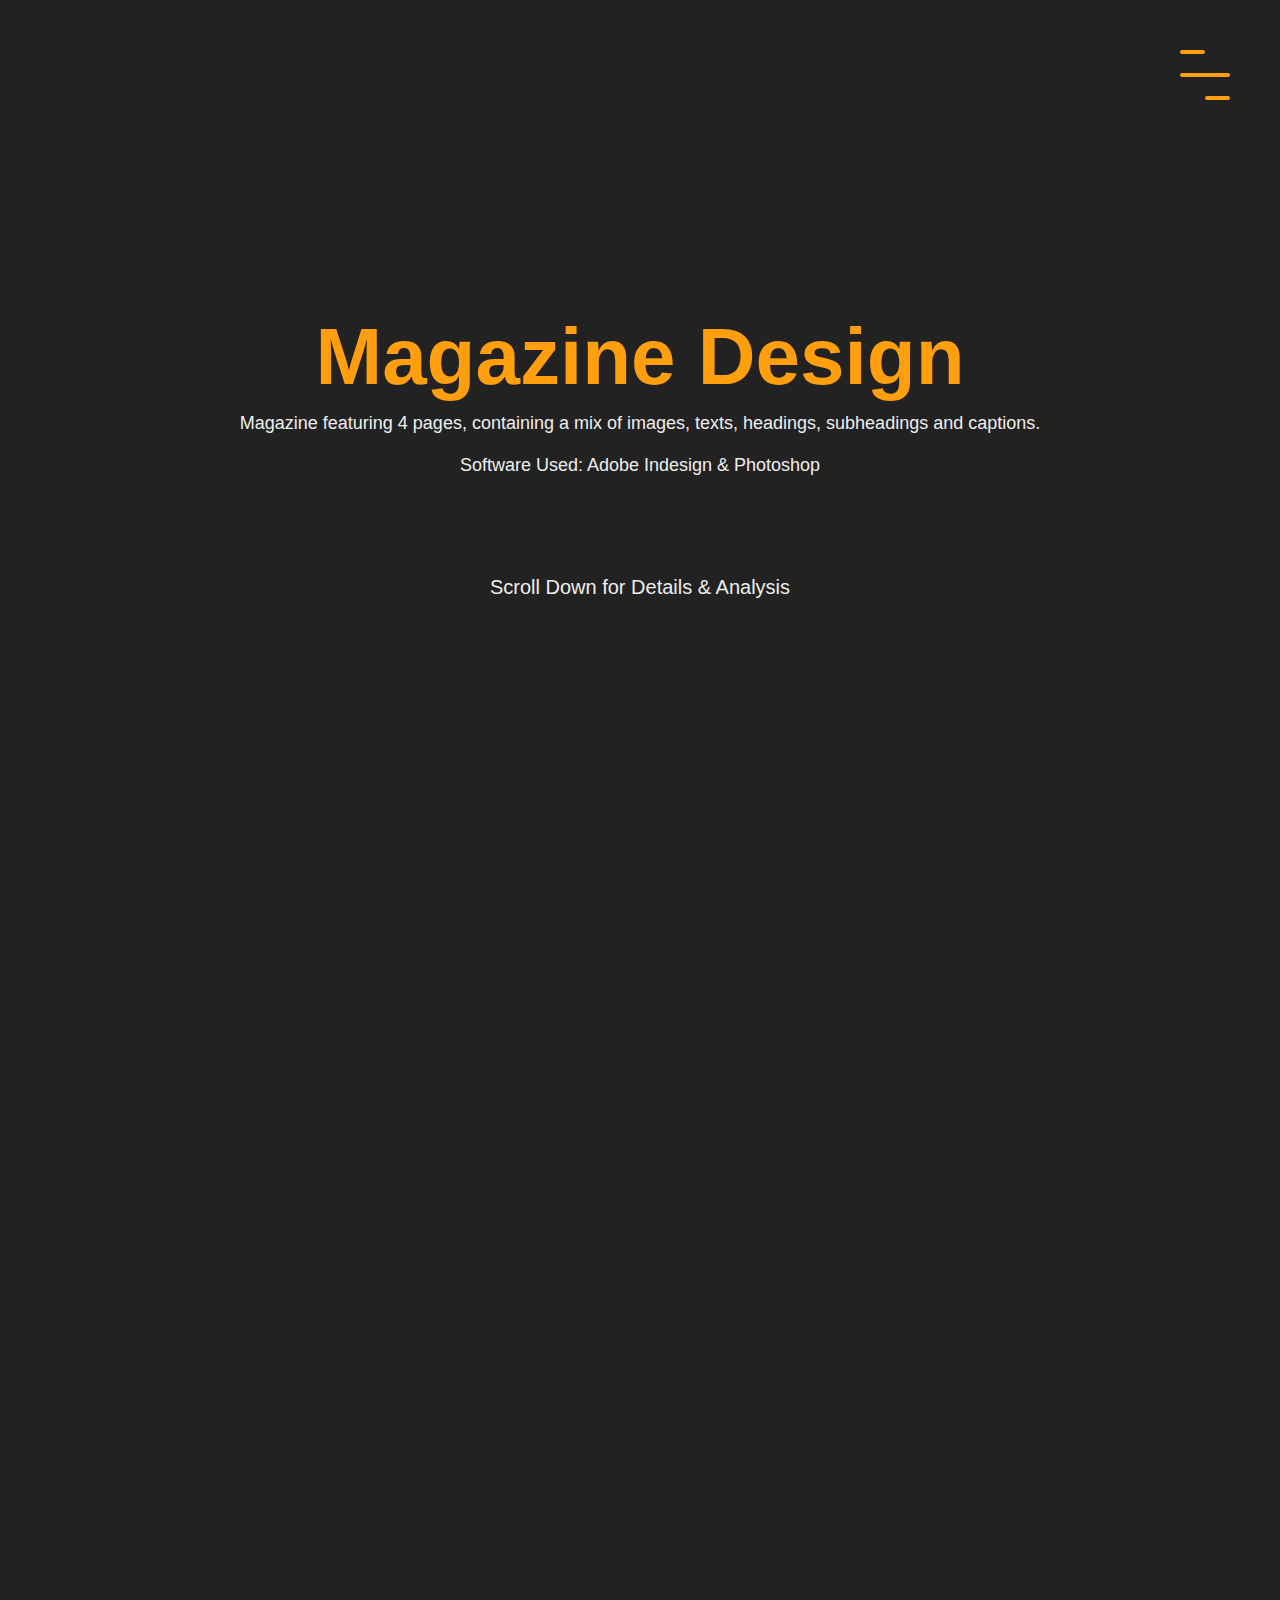
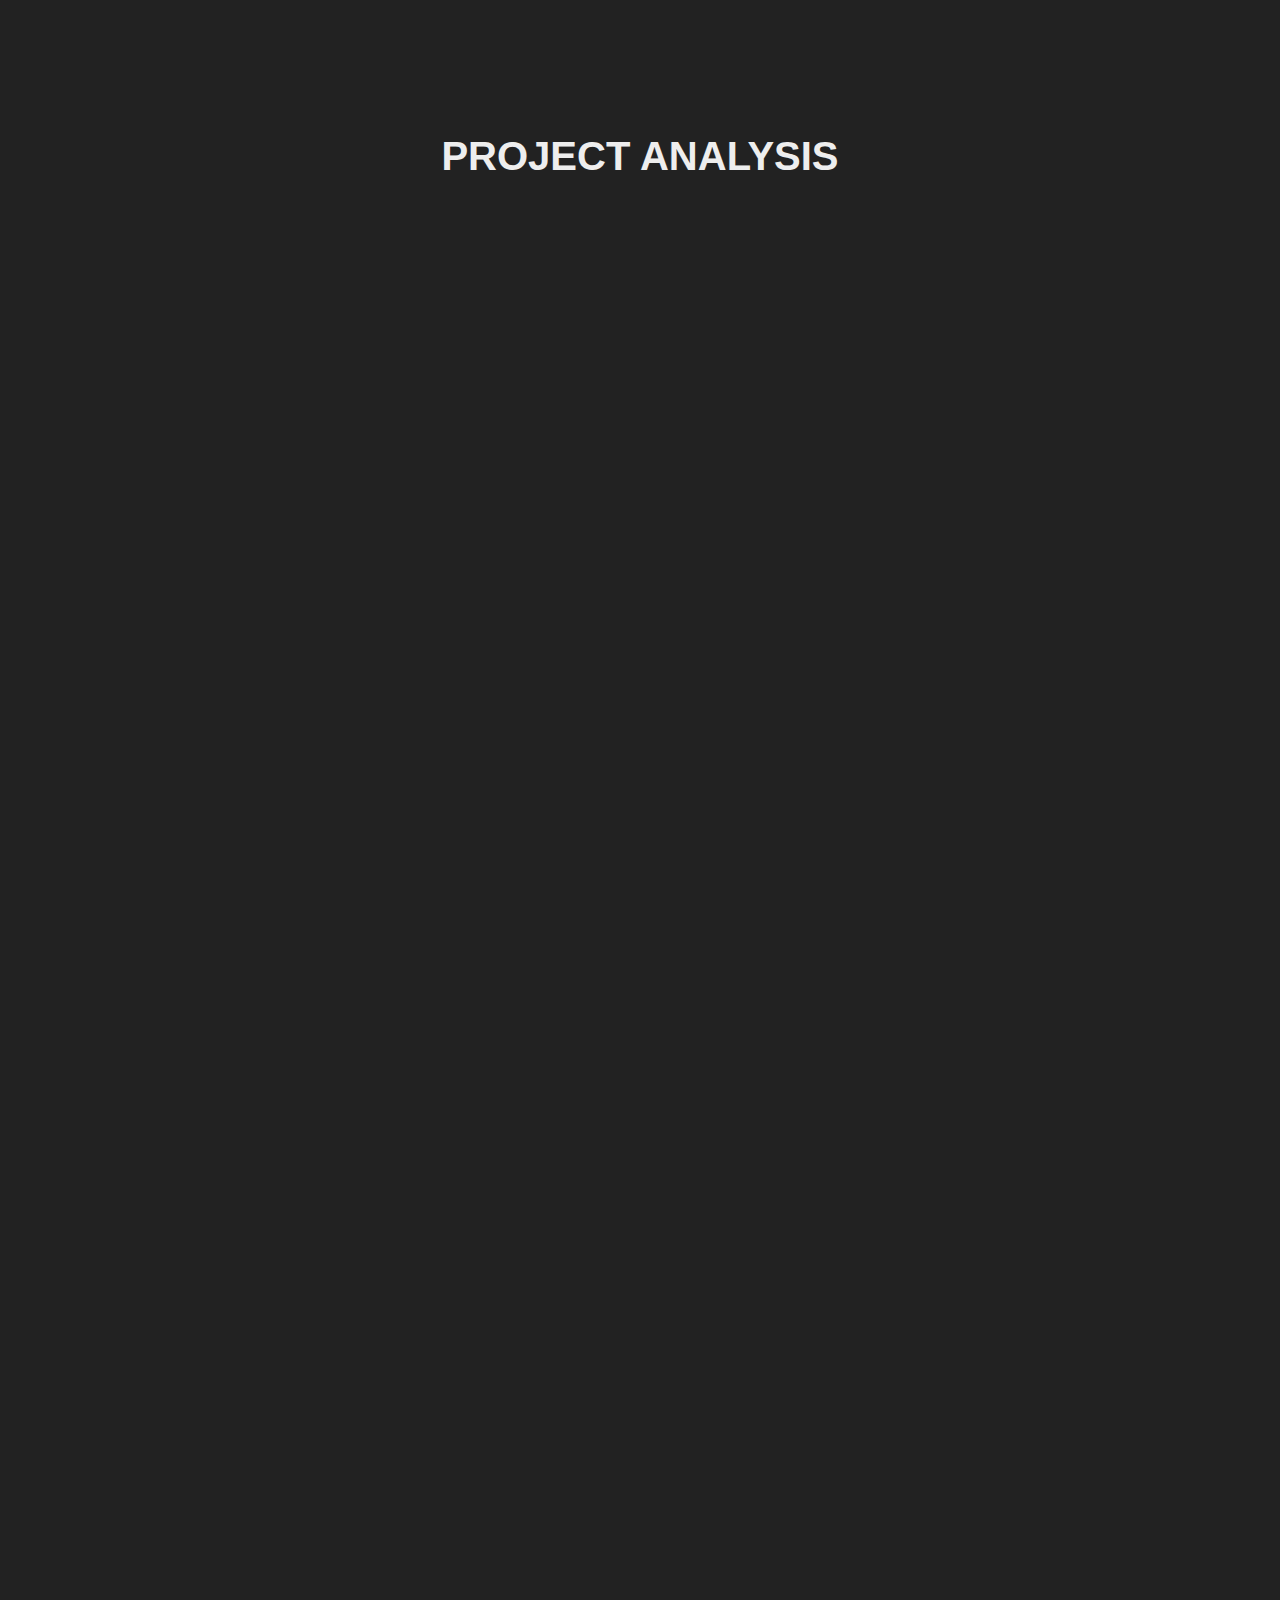
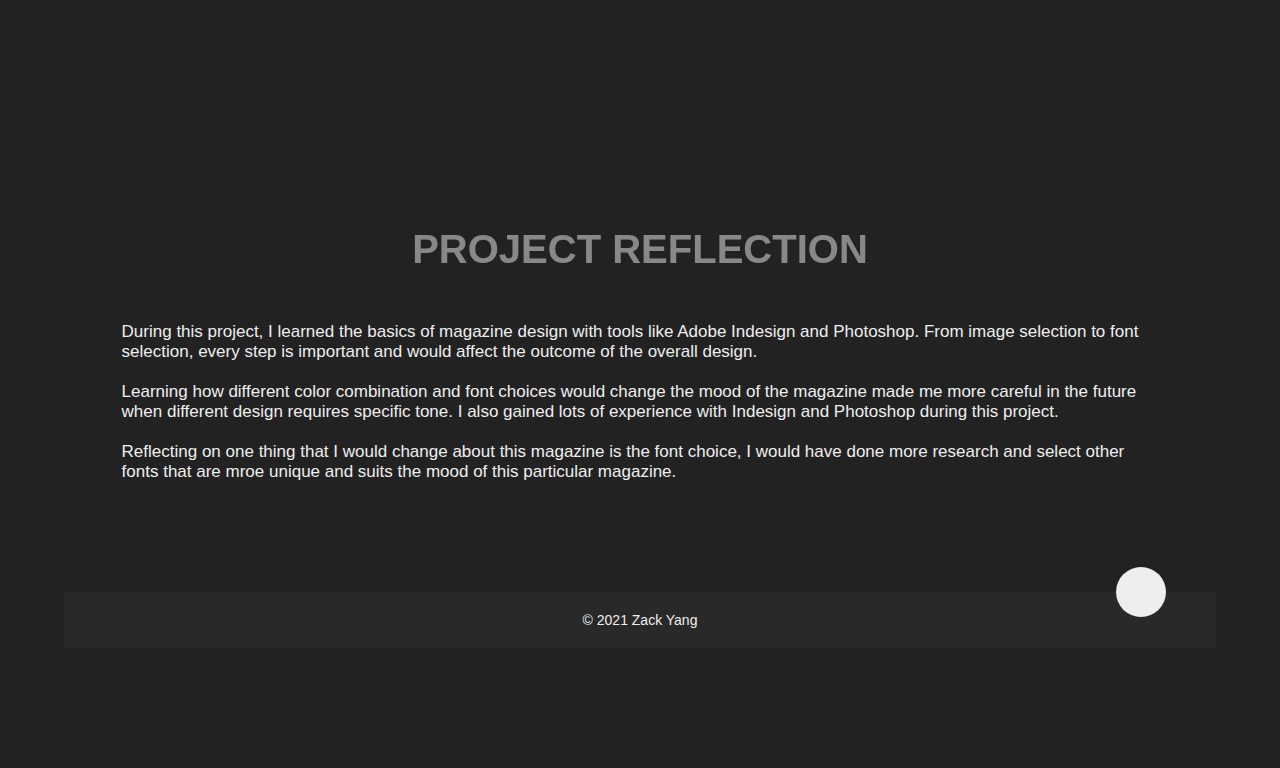
==== portfolio/project1.html @ 99ab0434 "Fixed image pathing" ====
<!DOCTYPE html>
<html lang="en">
  <head>
    <meta charset="UTF-8" />
    <meta name="viewport" content="width=device-width, initial-scale=1" />
    <title>Zack Yang</title>
    <link rel="stylesheet" href="https://unpkg.com/aos@next/dist/aos.css" />
    <link
      rel="stylesheet"
      href="https://use.fontawesome.com/releases/v5.7.2/css/all.css"
      integrity="sha384-fnmOCqbTlWIlj8LyTjo7mOUStjsKC4pOpQbqyi7RrhN7udi9RwhKkMHpvLbHG9Sr"
      crossorigin="anonymous"
    />
    <link rel="stylesheet" href="main.css" />
  </head>
  <body>
    <header>
      <div class="menu-toggler">
        <div class="bar half start"></div>
        <div class="bar"></div>
        <div class="bar half end"></div>
      </div>
      <nav class="top-nav">
        <ul class="nav-list">
          <li><a href="/index.html" class="nav-link">Home</a></li>
          <li>
            <a href="/index.html#about" class="nav-link">About</a>
          </li>
          <li>
            <a href="/index.html#skills" class="nav-link">Skills</a>
          </li>
          <li>
            <a href="/index.html#projects" class="nav-link"
              >Projects</a
            >
          </li>
          <li>
            <a href="/index.html#experience" class="nav-link"
              >Experience</a
            >
          </li>
          <li>
            <a href="/index.html#contact" class="nav-link">Contact</a>
          </li>
        </ul>
      </nav>
      <div class="project-text">
        <h1>Magazine Design</h1>
        <p>
          Magazine featuring 4 pages, containing a mix of images, texts,
          headings, subheadings and captions. <br />
          <br />
          Software Used: Adobe Indesign & Photoshop
        </p>
        <h6>Scroll Down for Details & Analysis</h6>
      </div>
    </header>
    <div class="container">
    <div class="slideshow-container" data-aos="fade-right" data-aos-delay="300">

      <!-- Full-width images with number and caption text -->
      <div class="mySlides1 fade">
        <div class="numbertext">1 / 3</div>
        <img src="images/p01covers.jpg" style="width:100%">
      </div>
    
      <div class="mySlides1 fade">
        <div class="numbertext">2 / 3</div>
        <img src="images/p01spread.jpg" style="width:100%">
      </div>
    
      <div class="mySlides1 fade">
        <div class="numbertext">3 / 3</div>
        <img src="images/po1spread2.jpg" style="width:100%">
      </div>
    
      <!-- Next and previous buttons -->
      <a class="prev" onclick="plusSlides(-1,0)">&#10094;</a>
      <a class="next" onclick="plusSlides(1,0)">&#10095;</a>
      <div
      class="project-detail-details"
      data-aos="fade-left"
      data-aos-delay="600"
    >
      <div class="project-detail-heading-cover">
        <h1>Finished Project</h1>
      </div>
    </div>
  </div>
    <section class="project-detail" id="project-detail">
      <div class="container">
          <div class="project-detail-heading-analysis">
            <h1>Project Analysis</h1>
          </div>
      </div>
      <section class="project-detail" id="project-detail">
        <div class="container">
          <div class="profile-img" data-aos="fade-right" data-aos-delay="300">
            <img src="images/p01color.png" alt="color image" />
          </div>
          <div
            class="project-detail-details"
            data-aos="fade-left"
            data-aos-delay="600"
          >
            <div class="project-detail-heading">
              <h1>Color Selection</h1>
            </div>
            <div class="project-description">
              <h6>In order to have a more business and serious looking magazine, I chose a darker color theme. 
                With the help of yellow and red to high light and give contrast to the overall design.<br>
                Font selection also follows the same principle, serif fonts like Trajan Pro 3 and Minion Pro gives it a serious look,
                while sans-serif fonts like Ariel and Microsoft Sans-Serif gives the paragraphs a clean and increases the readability.
              </h6>
            </div>
          </div>
        </div>
        <div class="container">
          <div class="slideshow-container " data-aos="fade-right" data-aos-delay="300">

            <!-- Full-width images with number and caption text -->
            <div class="mySlides2 fade">
              <div class="numbertext">1 / 3</div>
              <img src="images/imageselection1.jpg" style="width:100%">
            </div>
          
            <div class="mySlides2 fade">
              <div class="numbertext">2 / 3</div>
              <img src="images/imageselection2.jpg" style="width:100%">
            </div>
          
            <div class="mySlides2 fade">
              <div class="numbertext">3 / 3</div>
              <img src="images/imageselection3.jpg" style="width:100%">
            </div>
          
            <!-- Next and previous buttons -->
            <a class="prev" onclick="plusSlides(-1,1)">&#10094;</a>
            <a class="next" onclick="plusSlides(1,1)">&#10095;</a>
            <div
            class="project-detail-details"
            data-aos="fade-left"
            data-aos-delay="600"
          >
            <div class="project-detail-heading">
              <h1>Image Selection</h1>
            </div>
            <div class="project-description">
              <h6>
                The magazine I created is monthly issued. 
                It talks about global issues around the world, so that is why I chose to talk about the massacre in Mexico.<br>
                I selected images that have a strong focus point inside. <br>
                The candle in the first and second image draws attention to the audience and gives a impact in the overall design.
              </h6>
            </div>
          </div>
        </div>
      </div>
      <section class="project-detail" id="project-detail">
        <div class="container">
          <div class="profile-img" data-aos="fade-right" data-aos-delay="300">
            <img src="images/layout1.png" alt="layout image" />
          </div>
          <div
            class="project-detail-details"
            data-aos="fade-left"
            data-aos-delay="600"
          >
            <div class="project-detail-heading">
              <h1>Layout Design</h1>
            </div>
            <div class="project-description">
              <h6>Using Adobe InDesign, I created a grid of 16 rows and 12 columns, with 3 pica margins on every side.
              </h6>
            </div>
          </div>
        </div>
      <div class="container">
          <div class="project-reflection-heading">
            <h1>Project Reflection</h1>
          </div>
      </div>
      <div class="container">
        <div class="project-reflection">
          <h6>During this project, I learned the basics of magazine design with tools like Adobe Indesign and Photoshop. From image selection to font selection, 
            every step is important and would affect the outcome of the overall design.<br><br>
            Learning how different color combination and font choices would change the mood of the magazine made me more careful in the future when different 
            design requires specific tone. I also gained lots of experience with Indesign and Photoshop during this project. <br><br>Reflecting on one thing that I would change about this
            magazine is the font choice, I would have done more research and select other fonts that are mroe unique and suits the mood of this particular magazine.
          </h6>
        </div>
    </div>
    </section>
    
    <footer class="copyright">
      <div class="up" id="up">
        <i class="fas fa-chevron-up"></i>
      </div>
      <p>&copy; 2021 Zack Yang</p>
    </footer>

    <script src="https://ajax.googleapis.com/ajax/libs/jquery/3.3.1/jquery.min.js"></script>
    <script src="https://unpkg.com/aos@next/dist/aos.js"></script>
    <script src="main.js"></script>
  </body>
</html>
---- portfolio/main.css ----
/*Start global*/
* {
  margin: 0;
  padding: 0;
  box-sizing: border-box;
}

html {
  font-size: 10px;
  font-family: "Montserrat", sans-serif;
  color: #eee;
}

body {
  width: 100%;
  height: 100%;
  background: rgb(34, 34, 34);
  background-size: cover;
}

section {
  padding: 6rem 0;
}

a {
  text-decoration: none;
  color: #eee;
}

p {
  font-size: 1.8rem;
  font-weight: 300;
}

img {
  width: 100%;
}
/*End global*/

/*Start reusable*/
.container {
  width: 90%;
  max-width: 120rem;
  height: 100%;
  margin: 0 auto;
  position: relative;
}

.section-heading {
  text-align: center;
  margin-bottom: 10rem;
}

.section-heading h1 {
  font-size: 3.5rem;
  color: rgba(255, 255, 255, 0.3);
  text-decoration: uppercase;
  font-weight: 300;
  position: relative;
  margin-bottom: 1rem;
}

.section-heading h1::before,
.section-heading h1::after {
  content: "";
  position: absolute;
  bottom: -0.5rem;
  left: 50%;
  transform: translateX(-50%);
  background-color: rgba(255, 255, 255, 0.75);
}

.section-heading h1::before {
  width: 10rem;
  height: 3px;
  border-radius: 0.8rem;
}

.seection-heading h6 {
  font-size: 1.6rem;
  font-weight: 300;
}

.has-margin-right {
  margin-right: 5rem;
}

/*End reusable*/

/*Start header*/
header {
  width: 100%;
  height: 100vh;
}

.top-nav {
  width: 100%;
  height: 100vh;
  position: fixed;
  top: -100vh;
  z-index: 50;
  background-color: #373746;
  border-bottom-right-radius: 100%;
  border-bottom-left-radius: 100%;
  transition: all 650ms cubic-bezier(1, 0, 0, 1);
}

.nav-list {
  list-style-type: none;
  width: 100%;
  height: 100%;
  display: flex;
  justify-content: center;
  align-items: center;
}

li {
  margin: 0 2rem;
}

.nav-link {
  font-family: "Montserrat", sans-serif;
  font-size: 5rem;
  padding: 1rem;
}

.nav-link:hover,
.nav-link:focus {
  background: #ff9f0e;
  -webkit-background-clip: text;
  -webkit-text-fill-color: transparent;
}

.top-nav.open {
  top: 0;
  border-radius: initial;
}

.menu-toggler {
  position: absolute;
  top: 5rem;
  right: 5rem;
  width: 5rem;
  height: 5rem;
  display: flex;
  flex-direction: column;
  justify-content: space-between;
  cursor: pointer;
  z-index: 1500;
  transition: transform 650ms ease-out;
}

.menu-toggler.open {
  transform: rotate(-45deg);
}

.bar {
  background-color: #ff9f0e;
  width: 100%;
  height: 4px;
  border-radius: 0.8rem;
}

.bar.half {
  width: 50%;
}

.bar.start {
  transform-origin: right;
  transition: transform 650ms cubic-bezier(0.54, -0.81, 0.57, 0.57);
}

.open .bar.start {
  transform: rotate(-360deg) translateX(0.8rem);
}

.bar.end {
  align-self: flex-end;
  transform-origin: left;
  transition: transform 650ms cubic-bezier(0.54, -0.81, 0.57, 0.57);
}

.open .bar.end {
  transform: rotate(-360deg) translateX(-0.8rem);
}

.landing-text {
  position: absolute;
  top: 50%;
  left: 50%;
  transform: translate(-50%, -50%);
  width: 100%;
  text-align: center;
  z-index: 1;
}

.landing-text h1 {
  font-size: 20rem;
  font-family: "Montserrat", sans-serif;
  background: #ff9f0e;
  -webkit-background-clip: text;
  -webkit-text-fill-color: transparent;
  padding: 1rem;
  user-select: none;
}

.landing-text h6 {
  font-size: 2rem;
  font-weight: 300;
}
/*End header*/

/*Start Project*/
.project-text {
  position: absolute;
  top: 50%;
  left: 50%;
  transform: translate(-50%, -50%);
  width: 100%;
  text-align: center;
  z-index: 1;
}

.project-text h1 {
  font-size: 8rem;
  font-family: "Montserrat", sans-serif;
  background: #ff9f0e;
  -webkit-background-clip: text;
  -webkit-text-fill-color: transparent;
  padding: 1rem;
  user-select: none;
}

.project-text h6 {
  padding-top: 10rem;
  font-size: 2rem;
  font-weight: 300;
}

.project-detail .container {
  display: flex;
  align-items: center;
  justify-content: center;
  margin-bottom: 5rem;
}

.project-detail-heading-cover {
  text-align: left;
  text-transform: uppercase;
  line-height: 0;
  margin-top: 1rem;
  margin-bottom: 2rem;
  opacity: 0.5;
}

.project-detail-heading {
  text-align: left;
  text-transform: uppercase;
  line-height: 0;
  margin-bottom: 6rem;
}

.project-detail-heading-analysis h1 {
  text-align: left;
  text-transform: uppercase;
  line-height: 0;
  margin-bottom: 1rem;
  font-size: 4rem;
}

.project-detail-heading h1 {
  font-size: 4rem;
  opacity: 0.5;
}

.project-detail-heading h6 {
  font-size: 2rem;
  font-weight: 300;
}

.profile-img {
  flex: 1;
  margin-right: 5rem;
}

.project-detail-details {
  flex: 1;
}

.project-description {
  flex: 1;
}

.project-description h1 {
  font-size: 3rem;
  font-weight: 300;
  margin: 1rem 0;
}

.project-description h6 {
  font-size: 1.7rem;
  font-weight: 300;
}

.project-reflection-heading h1 {
  font-size: 4rem;
  opacity: 0.5;
  margin-top: 5rem;
  text-transform: uppercase;
}

.project-reflection h6 {
  font-size: 1.7rem;
  font-weight: 300;
}

/*End Project*/

/*Start about*/
.about .container {
  display: flex;
  align-items: center;
  justify-content: center;
}

.about-heading {
  text-align: center;
  text-transform: uppercase;
  line-height: 0;
  margin-bottom: 6rem;
}

.about-heading h1 {
  font-size: 10rem;
  opacity: 0.3;
}

.about-heading h6 {
  font-size: 2rem;
  font-weight: 300;
}

.profile-img {
  flex: 1;
  margin-right: 5rem;
}

.about-details {
  flex: 1;
}

.social-media {
  margin-top: 5rem;
}

.social-media i {
  font-size: 5rem;
  transition: color 650ms;
}

.fa-facebook:hover {
  color: #4262b2;
}

.fa-instagram:hover {
  color: #fb3958;
}

/*End about*/

/*Start skills*/
.my-skills {
  margin-top: 10rem;
  display: grid;
  grid-template-columns: repeat(auto-fit, minmax(25rem, 1fr));
  grid-gap: 2.5rem;
  text-align: center;
}

.skill {
  display: flex;
  flex-direction: column;
  justify-content: center;
  align-items: center;
  padding: 2rem;
}

.skill h1 {
  text-transform: uppercase;
  letter-spacing: 2px;
  margin: 2rem -2px 2rem 0;
}

.icon-container {
  width: 10rem;
  height: 10rem;
  border: 3px solid;
  margin-bottom: 2rem;
  display: flex;
  transform: rotate(45deg);
}

.icon-container i {
  color: #ff9f0e;
  font-size: 5rem;
  margin: auto;
  transform: rotate(-45deg);
}
/*End skills*/

/*Start portfolio*/
.portfolio-item {
  display: flex;
  align-items: center;
  justify-content: center;
  margin-bottom: 5rem;
}

.portfolio-item:last-child {
  margin-bottom: 0;
}

.portfolio-img {
  flex: 1;
  width: 50rem;
}

.portfolio-description {
  flex: 1;
}

.portfolio-description h1 {
  font-size: 3rem;
  font-weight: 300;
  margin: 1rem 0;
}

.portfolio-description h6 {
  font-size: 1.5rem;
  text-transform: uppercase;
  font-weight: 300;
  opacity: 0.3;
}

.portfolio-description .cta {
  display: inline-block;
  margin-top: 2.5rem;
  font-size: 1.5rem;
  text-transform: uppercase;
  color: #ff9f0e;
  transition: color 650ms;
}

.portfolio-description .cta:hover {
  color: #2d66e0;
}
/*End portfolio*/

/*Start timeline*/

.timeline ul {
  border-left: 4px solid #ff9f0e;
  background-color: rgba(0, 0, 0, 0.05);
  margin: 0 auto;
  position: relative;
  padding: 5rem;
  list-style: none;
  text-align: left;
  width: 70%;
}

.timeline h1 {
  font-size: 2rem;
  text-transform: uppercase;
  font-weight: 300;
  margin-top: 1rem;
  opacity: 0.3;
}

.timeline .date {
  border-bottom: 1px solid rgba(255, 255, 255, 0.1);
  margin-bottom: 1rem;
  padding-bottom: 1rem;
  position: relative;
}

.timeline .date:nth-last-of-type() {
  padding-bottom: 0;
  margin-bottom: 0;
  border: none;
}

.timeline .date::before,
.timeline .date::after {
  position: absolute;
  display: block;
  top: 50%;
  transform: translateY(-50%);
}

.timeline .date::before {
  content: attr(date-date);
  left: -21rem;
  text-align: right;
  min-width: 12rem;
  font-size: 1.5rem;
}

/*End timeline*/

/*Start contact*/

.contact {
  background-color: rgb(34, 34, 34);
}

form {
  width: 70%;
  margin: 0 auto;
}

form label {
  font-size: 1.5rem;
}

input,
select,
textarea {
  width: 100%;
  padding: 1rem;
  margin-bottom: 5px;
  border: none;
  border: none;
}

input[type="submit"] {
  width: initial;
  background-color: #ff9f0e;
  color: white;
  padding: 1rem 2rem;
  border-radius: 0.8rem;
  cursor: pointer;
  transition: background-color 650ms;
}

input[type="submit"]:hover {
  background-color: #ff9f0e;
  color: #221e3f;
}

/*End contact*/

/*Start footer*/

.copyright {
  width: 100%;
  text-align: center;
  background-color: rgb(41, 41, 41);
  padding: 2rem 0;
  position: relative;
}

.up {
  position: absolute;
  width: 5rem;
  height: 5rem;
  background-color: #eee;
  top: -2.5rem;
  right: 5rem;
  border-radius: 100%;
  display: flex;
}

.up i {
  color: #16162d;
  font-size: 2rem;
  margin: auto;
}

.copyright p {
  font-size: 1.4rem;
}
/*End footer*/

/*Start media queries*/
@media screen and (max-width: 1000px) {
  body {
    background: rgb(34, 34, 34);
    background-size: cover;
  }

  .landing-text h1 {
    font-size: 15rem;
  }

  .landing-text h6 {
    font-size: 1.7rem;
  }

  .nav-list {
    flex-direction: column;
  }

  li {
    margin: 2rem 0;
  }

  .nav-link {
    font-size: 4.5rem;
  }

  .about-heading h1 {
    font-size: 8rem;
  }

  .section-heading h1 {
    font-size: 3rem;
  }

  .project-detail-heading h1 {
    font-size: 2rem;
    margin: 0;
  }

  .about-details .nav-list {
    flex-direction: initial;
  }

  .about-details li {
    margin: 0 2rem;
  }

  .icon-container {
    width: 7rem;
    height: 7rem;
  }

  .icon-container i {
    font-size: 4rem;
  }

  .timeline ul {
    margin: 0 0 0 auto;
  }

  .timeline .date:before {
    left: -20rem;
  }

  .timeline .date:after {
    left: -5.9 rem;
  }
}
@media screen and (max-width: 520px) {
  .menu-toggler {
    top: 2rem;
    right: 2rem;
  }

  .project-detail-heading h1 {
    margin-left: 2rem;
    font-size: 1rem;
    margin-bottom: 0rem;
    margin-top: 0rem;
  }
  .project-detail-heading-analysis h1 {
    font-size: 2rem;
  }

  .project-description h6 {
    font-size: 1rem;
    font-weight: 300;
    margin-left: 2rem;
  }

  .landing-text h1 {
    font-size: 8rem;
  }

  .landing-text h6 {
    font-size: 1.4rem;
  }

  .nav-link {
    font-size: 3.5rem;
  }

  .about .container {
    flex-direction: column;
  }

  .profile-img {
    margin: 0 0 7rem 0;
  }

  .portfolio-item {
    flex-direction: column;
  }

  .portfolio-img {
    margin: 0 0 2rem 0;
  }

  .portfolio-description {
    margin: 0;
  }

  .timeline p {
    font-size: 1.6rem;
  }

  .timeline .date::before {
    font-size: 1.4rem;
  }

  form {
    width: 100%;
  }

  .up {
    right: 2rem;
  }
}

/*End media queries*/

/*image slideshow*/
* {
  box-sizing: border-box;
}

/* Slideshow container */
.slideshow-container {
  position: relative;
  flex: 1;
}

/* Hide the images by default */
.mySlides1 .mySlides2 {
  display: none;
}

/* Next & previous buttons */
.prev,
.next {
  cursor: pointer;
  position: absolute;
  top: 50%;
  width: auto;
  margin-top: -22px;
  padding: 16px;
  color: #ff9f0e;
  font-weight: bold;
  font-size: 35px;
  transition: 0.6s ease;
  border-radius: 0 3px 3px 0;
  user-select: none;
}

/* Position the "next button" to the right */
.next {
  right: 0;
  border-radius: 3px 0 0 3px;
}

/* On hover, add a black background color with a little bit see-through */
.prev:hover,
.next:hover {
  background-color: rgba(0, 0, 0, 0.8);
}

/* Number text (1/3 etc) */
.numbertext {
  color: #f2f2f2;
  font-size: 12px;
  padding: 8px 12px;
  position: absolute;
  top: 0;
}

/* The dots/bullets/indicators */

.active {
  background-color: #717171;
}

/* Fading animation */
.fade {
  -webkit-animation-name: fade;
  -webkit-animation-duration: 1.5s;
  animation-name: fade;
  animation-duration: 1.5s;
}

@-webkit-keyframes fade {
  from {
    opacity: 0.4;
  }
  to {
    opacity: 1;
  }
}

@keyframes fade {
  from {
    opacity: 0.4;
  }
  to {
    opacity: 1;
  }
}
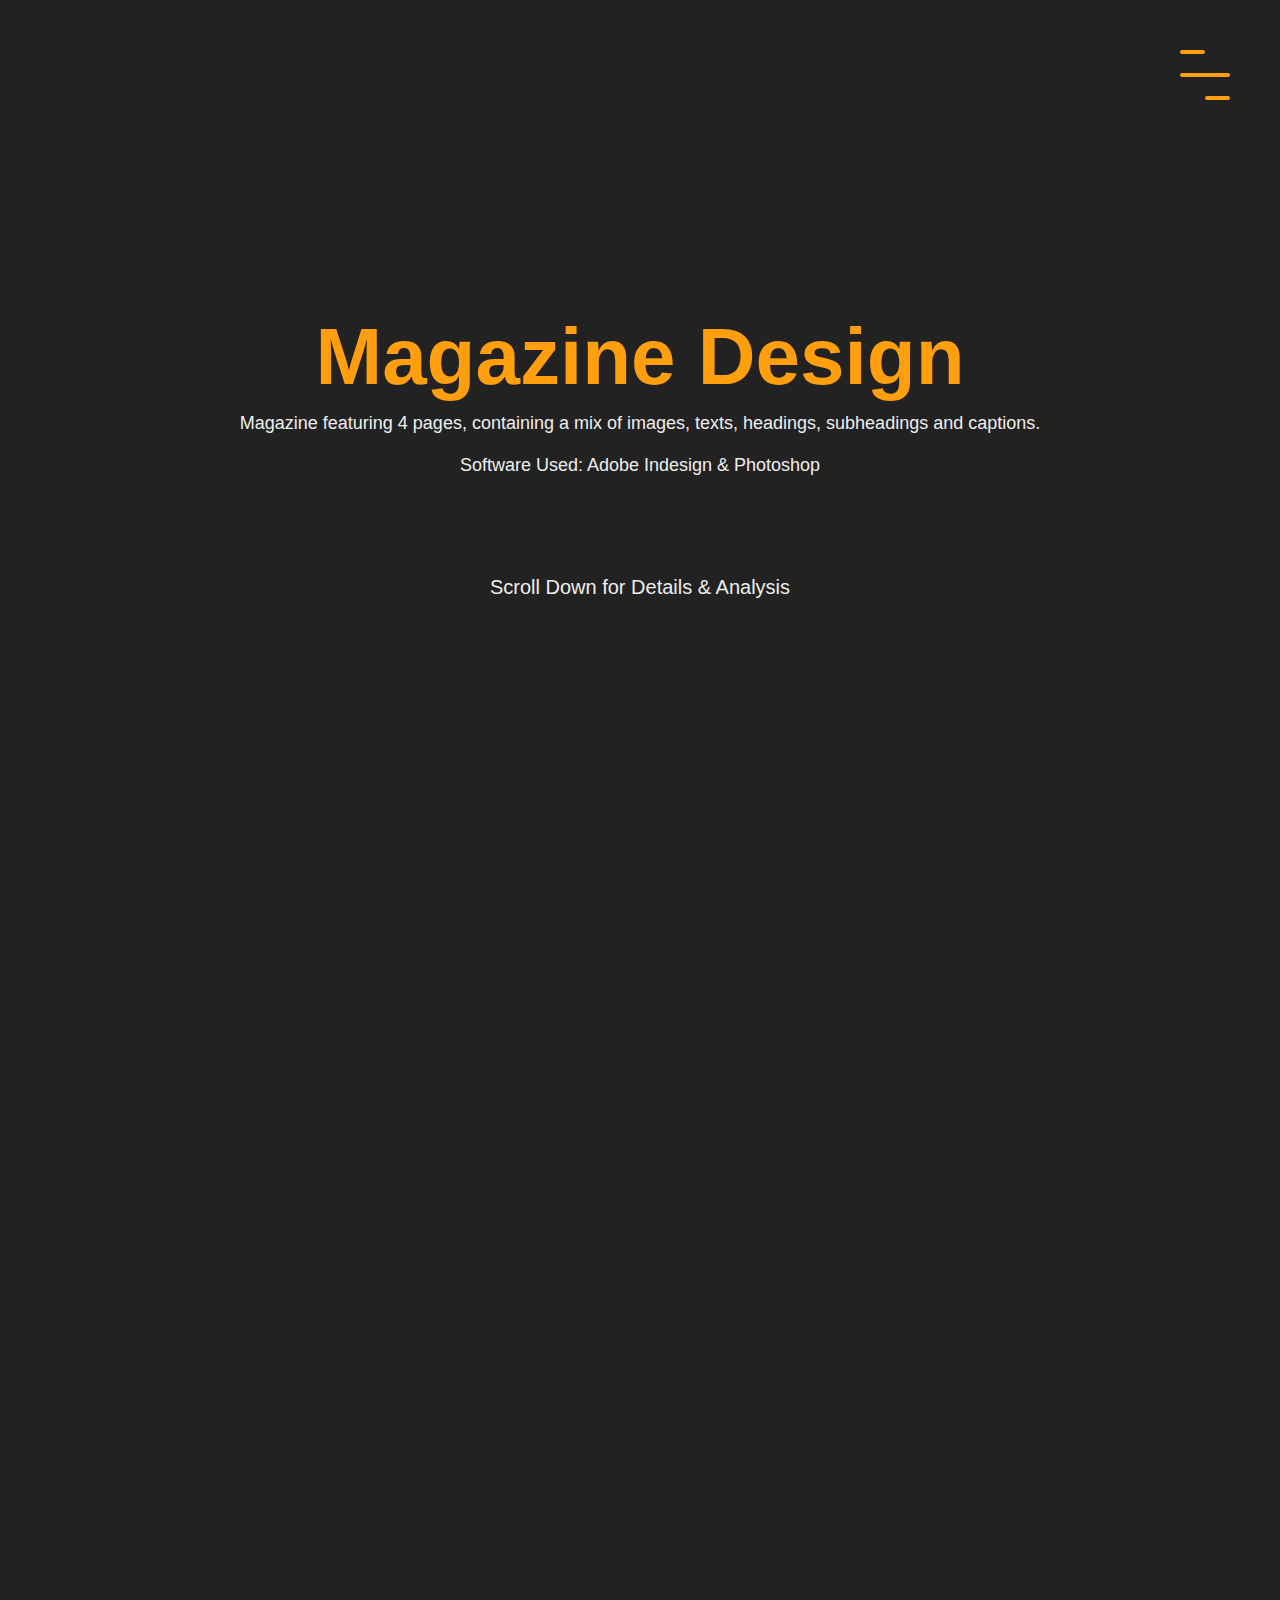
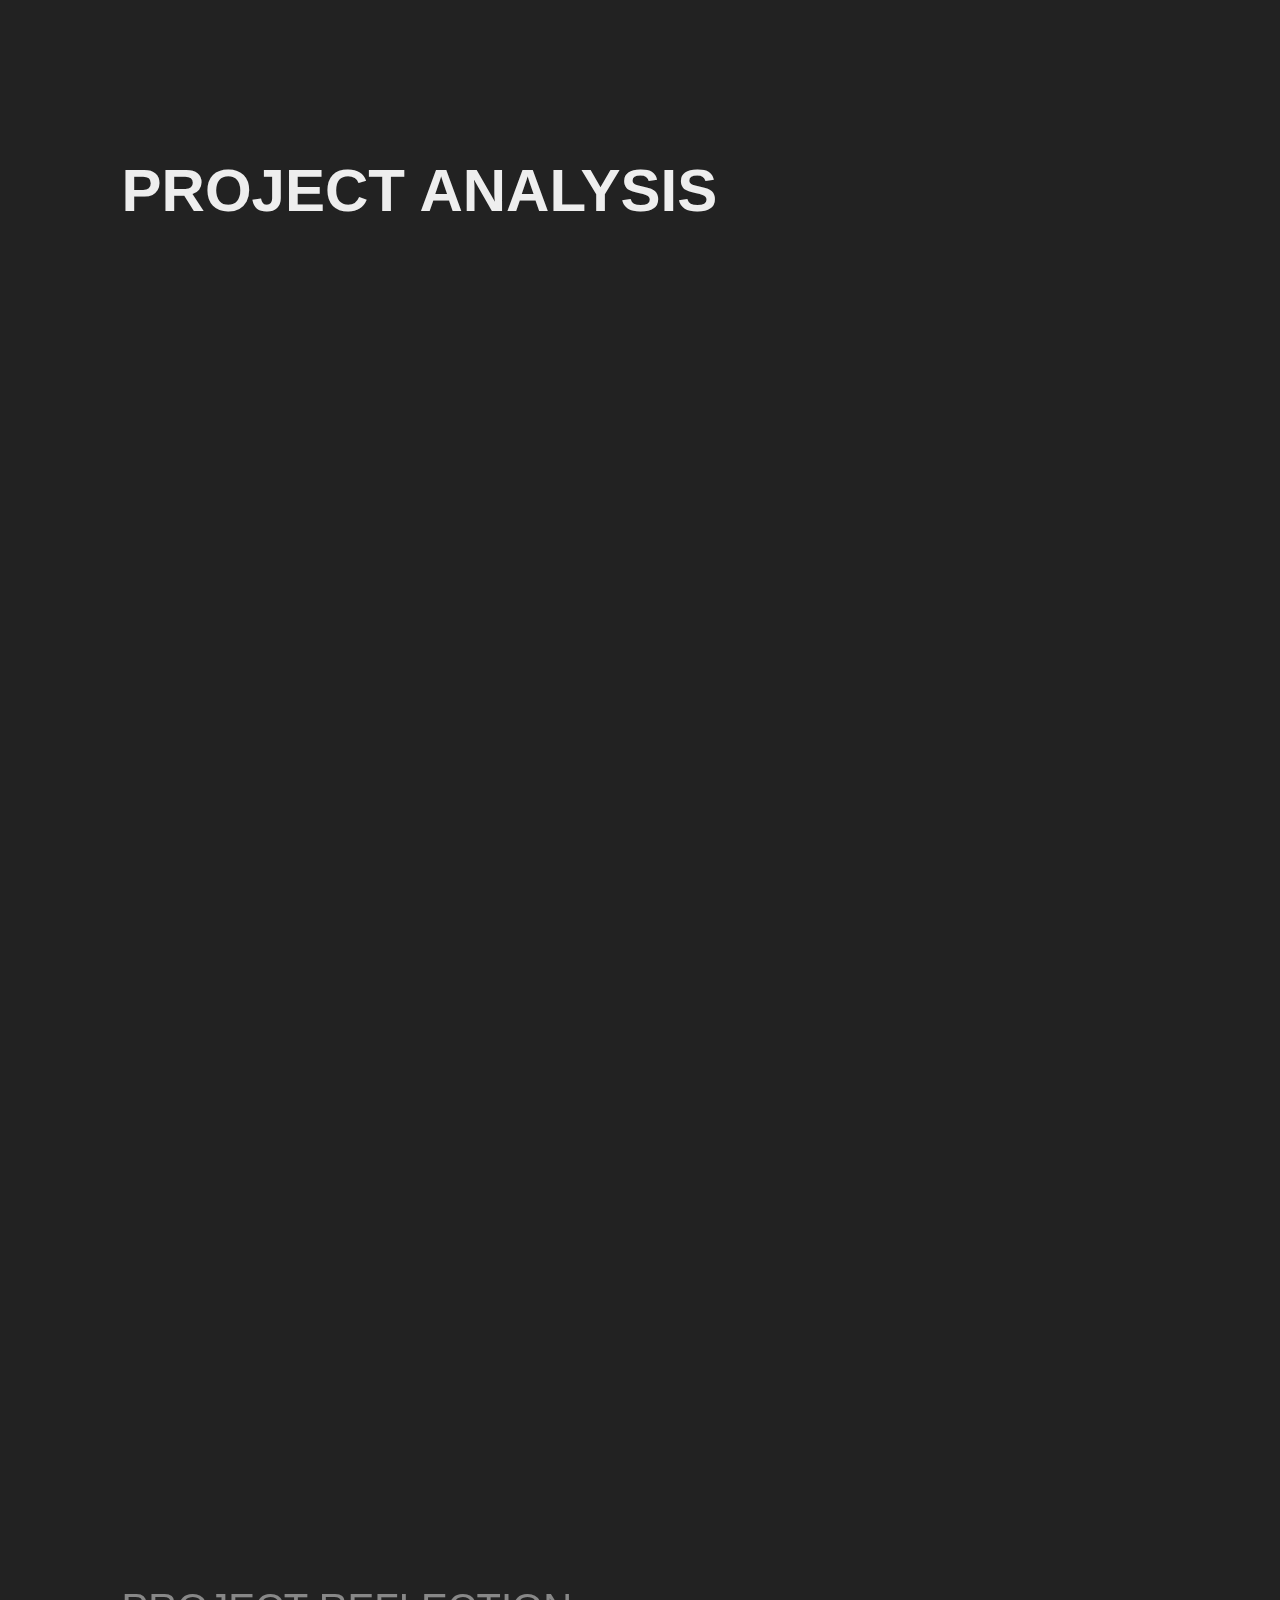
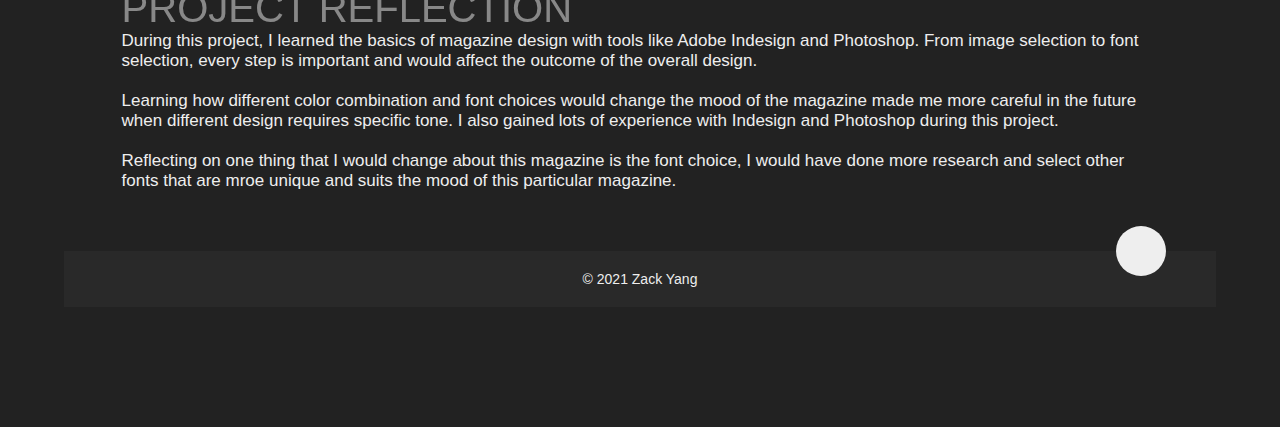
==== commit 9b04dc64: "Fixed Project 2 device scaling" ====
--- a/portfolio/project1.html
+++ b/portfolio/project1.html
@@ -89,13 +89,13 @@
   </div>
     <section class="project-detail" id="project-detail">
       <div class="container">
-          <div class="project-detail-heading-analysis">
+          <div class="project-description-title">
             <h1>Project Analysis</h1>
           </div>
       </div>
       <section class="project-detail" id="project-detail">
-        <div class="container">
-          <div class="profile-img" data-aos="fade-right" data-aos-delay="300">
+        <div class="project-item">
+          <div class="profile-img has-margin-right" data-aos="fade-right" data-aos-delay="300">
             <img src="images/p01color.png" alt="color image" />
           </div>
           <div
@@ -103,10 +103,8 @@
             data-aos="fade-left"
             data-aos-delay="600"
           >
-            <div class="project-detail-heading">
+            <div class="project-description">
               <h1>Color Selection</h1>
-            </div>
-            <div class="project-description">
               <h6>In order to have a more business and serious looking magazine, I chose a darker color theme. 
                 With the help of yellow and red to high light and give contrast to the overall design.<br>
                 Font selection also follows the same principle, serif fonts like Trajan Pro 3 and Minion Pro gives it a serious look,
@@ -142,10 +140,8 @@
             data-aos="fade-left"
             data-aos-delay="600"
           >
-            <div class="project-detail-heading">
+            <div class="project-description">
               <h1>Image Selection</h1>
-            </div>
-            <div class="project-description">
               <h6>
                 The magazine I created is monthly issued. 
                 It talks about global issues around the world, so that is why I chose to talk about the massacre in Mexico.<br>
@@ -157,22 +153,18 @@
         </div>
       </div>
       <section class="project-detail" id="project-detail">
-        <div class="container">
-          <div class="profile-img" data-aos="fade-right" data-aos-delay="300">
+        <div class="project-item">
+          <div class="profile-img has-margin-right" data-aos="fade-right" data-aos-delay="300">
             <img src="images/layout1.png" alt="layout image" />
           </div>
           <div
-            class="project-detail-details"
+            class="project-description"
             data-aos="fade-left"
             data-aos-delay="600"
           >
-            <div class="project-detail-heading">
               <h1>Layout Design</h1>
-            </div>
-            <div class="project-description">
               <h6>Using Adobe InDesign, I created a grid of 16 rows and 12 columns, with 3 pica margins on every side.
               </h6>
-            </div>
           </div>
         </div>
       <div class="container">
--- a/portfolio/main.css
+++ b/portfolio/main.css
@@ -237,7 +237,7 @@
   font-weight: 300;
 }
 
-.project-detail .container {
+.project-item {
   display: flex;
   align-items: center;
   justify-content: center;
@@ -255,6 +255,8 @@
 
 .project-detail-heading {
   text-align: left;
+  display: flex;
+  flex: 1;
   text-transform: uppercase;
   line-height: 0;
   margin-bottom: 6rem;
@@ -263,38 +265,37 @@
 .project-detail-heading-analysis h1 {
   text-align: left;
   text-transform: uppercase;
+  display: flex;
+  flex: 1;
   line-height: 0;
   margin-bottom: 1rem;
   font-size: 4rem;
 }
 
-.project-detail-heading h1 {
-  font-size: 4rem;
-  opacity: 0.5;
-}
-
-.project-detail-heading h6 {
-  font-size: 2rem;
-  font-weight: 300;
-}
-
 .profile-img {
   flex: 1;
-  margin-right: 5rem;
-}
-
-.project-detail-details {
-  flex: 1;
+  width: 50rem;
 }
 
 .project-description {
   flex: 1;
+  display: inline-block;
+}
+
+.project-description-title {
+  flex: 1;
+  display: inline-block;
+  text-transform: uppercase;
+  font-size: 3rem;
+  font-weight: 300;
 }
 
 .project-description h1 {
   font-size: 3rem;
   font-weight: 300;
   margin: 1rem 0;
+  opacity: 0.5;
+  text-transform: uppercase;
 }
 
 .project-description h6 {
@@ -304,8 +305,9 @@
 
 .project-reflection-heading h1 {
   font-size: 4rem;
+  margin-top: 5rem;
   opacity: 0.5;
-  margin-top: 5rem;
+  font-weight: 300;
   text-transform: uppercase;
 }
 
@@ -657,20 +659,28 @@
     right: 2rem;
   }
 
-  .project-detail-heading h1 {
+  /* .project-detail-heading h1 {
     margin-left: 2rem;
     font-size: 1rem;
     margin-bottom: 0rem;
     margin-top: 0rem;
-  }
-  .project-detail-heading-analysis h1 {
+  } */
+  /* .project-detail-heading-analysis h1 {
     font-size: 2rem;
-  }
-
-  .project-description h6 {
+  } */
+
+  /* .project-description h6 {
     font-size: 1rem;
     font-weight: 300;
     margin-left: 2rem;
+  } */
+
+  .project-description .project-detail-heading {
+    flex-direction: column;
+  }
+
+  .slideshow-container {
+    flex-direction: column;
   }
 
   .landing-text h1 {
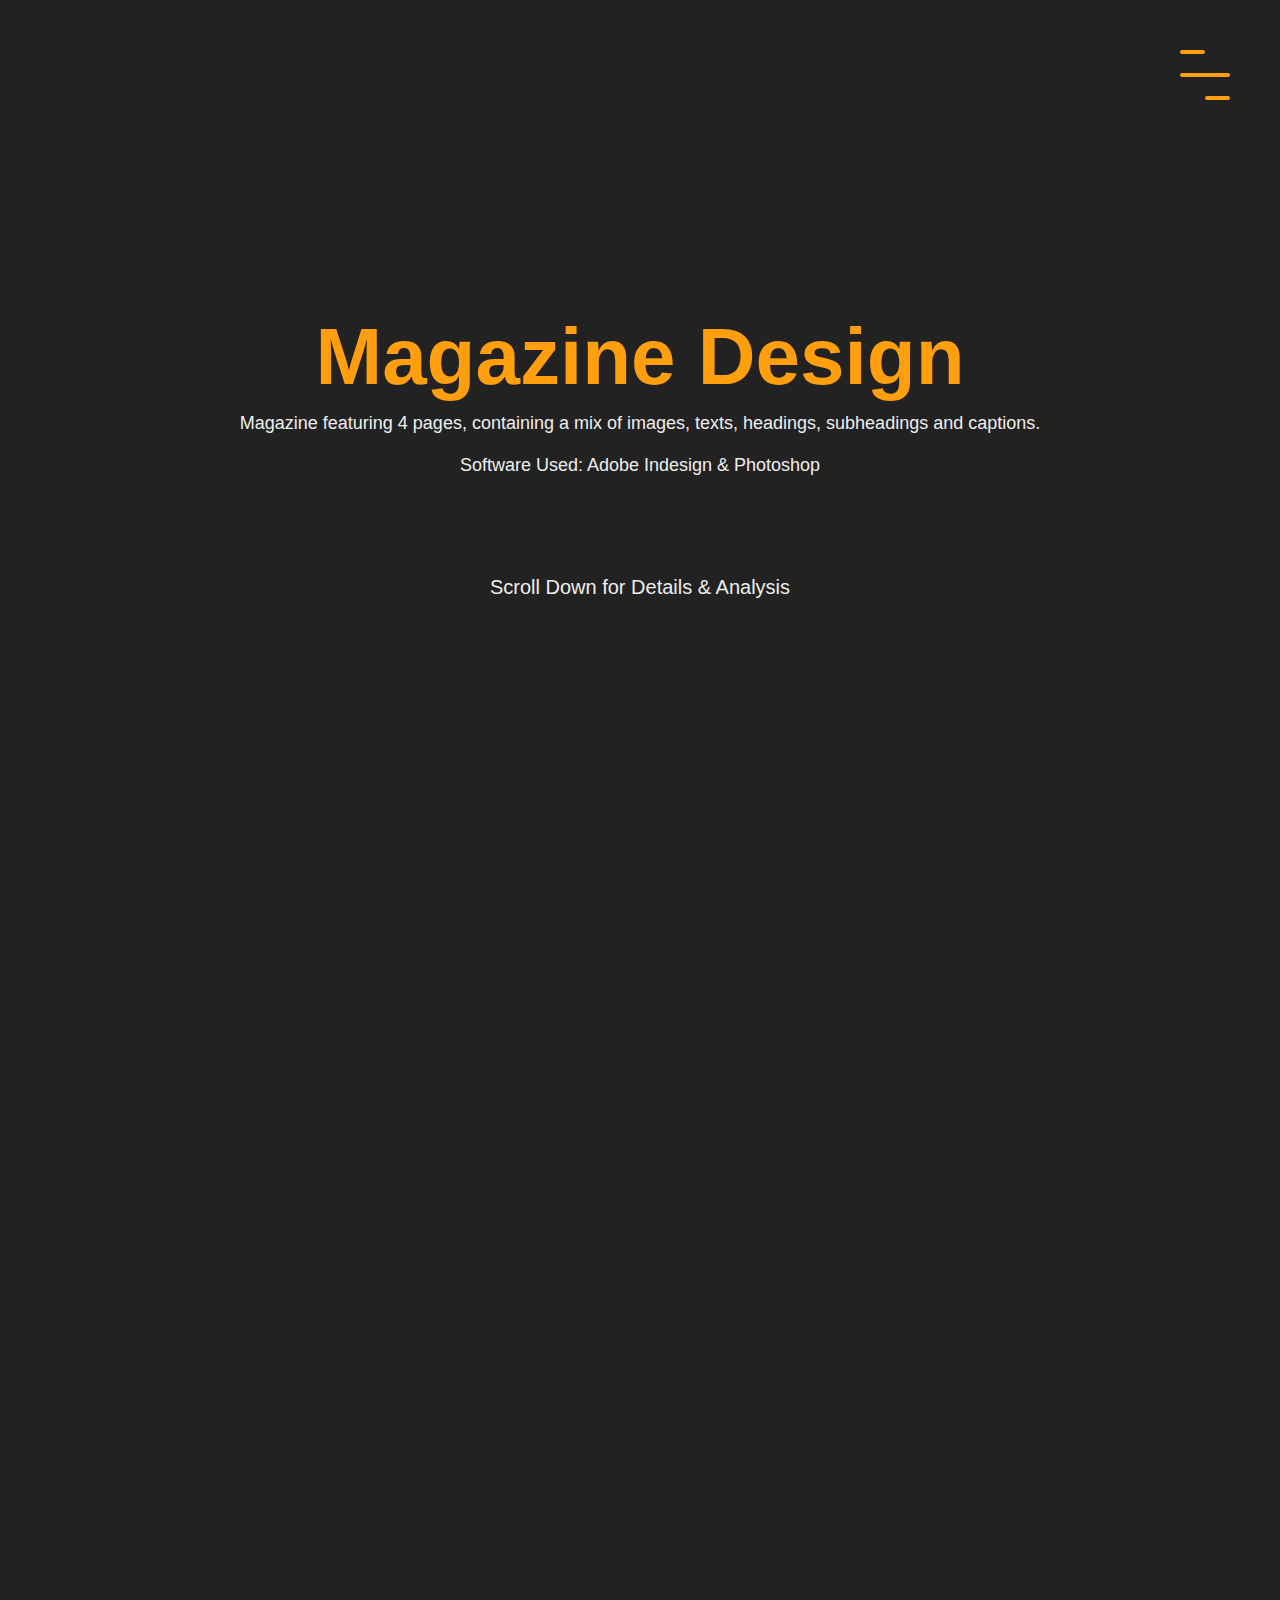
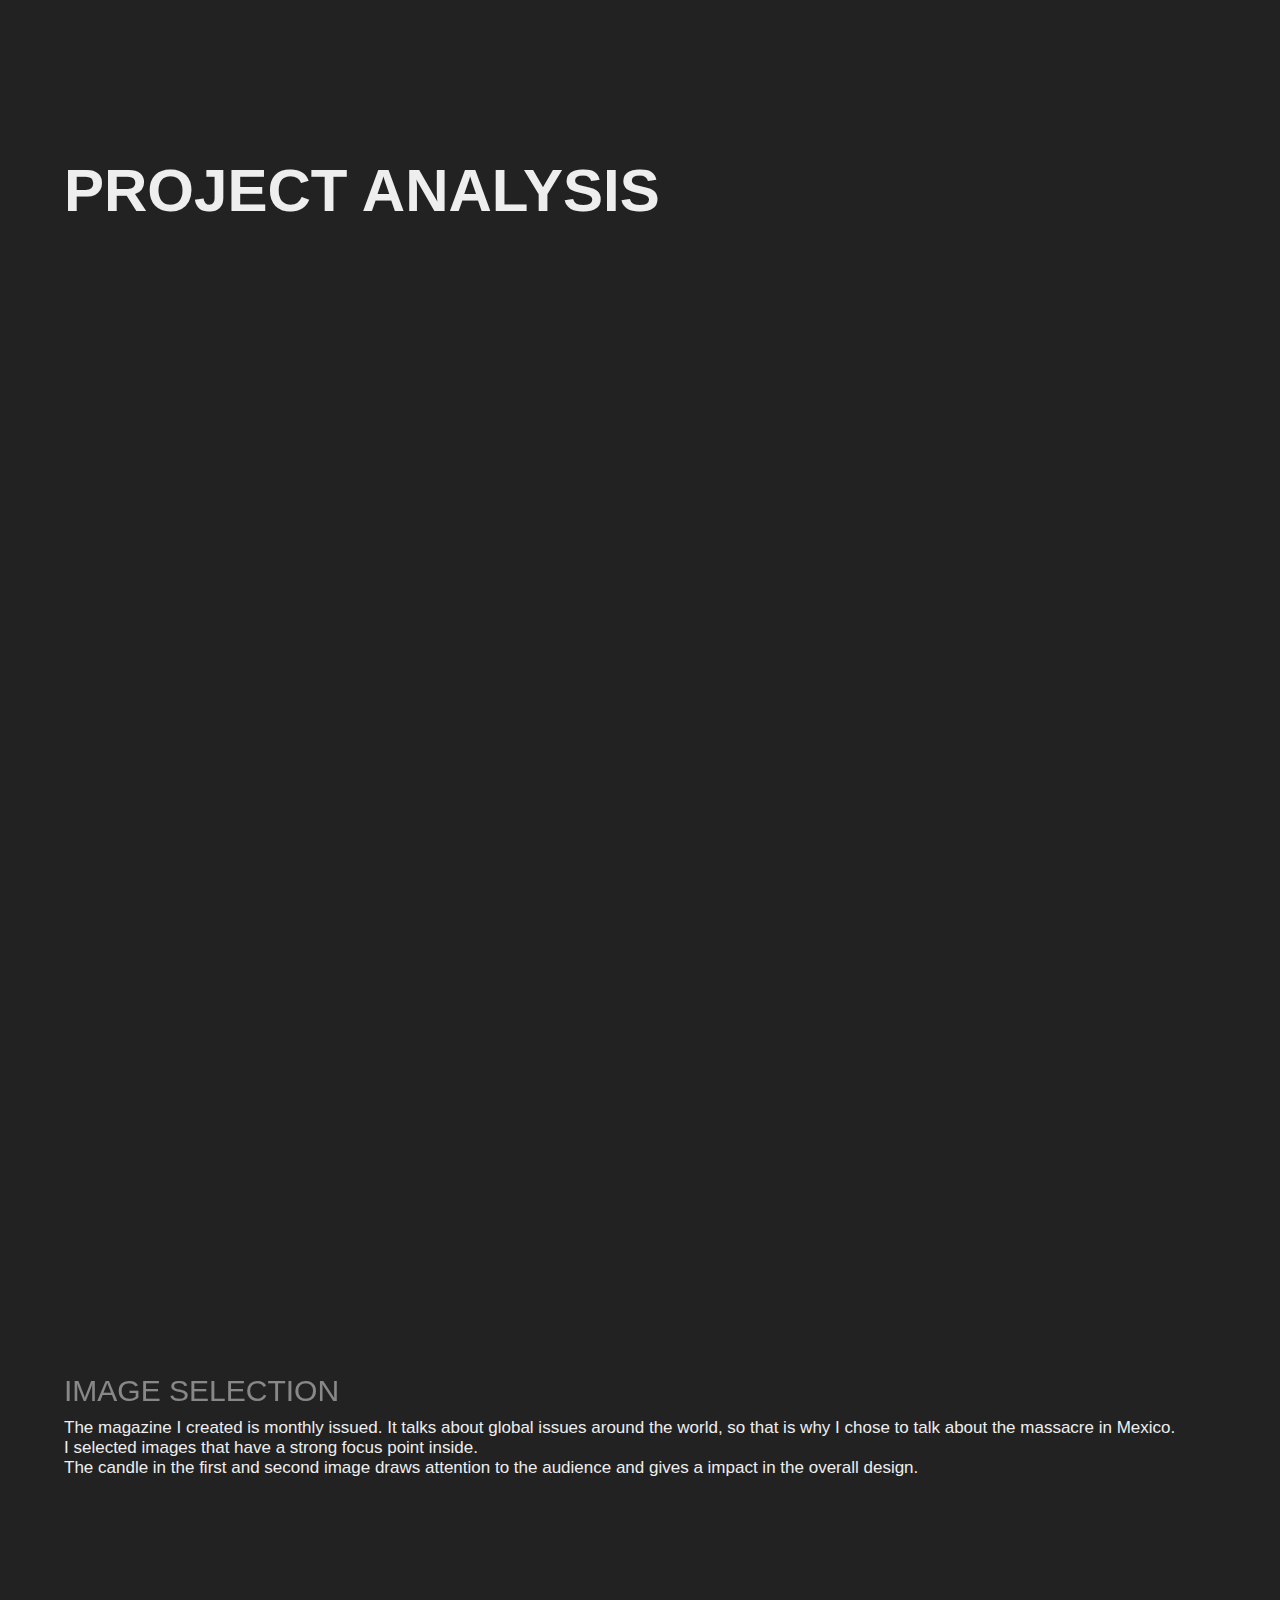
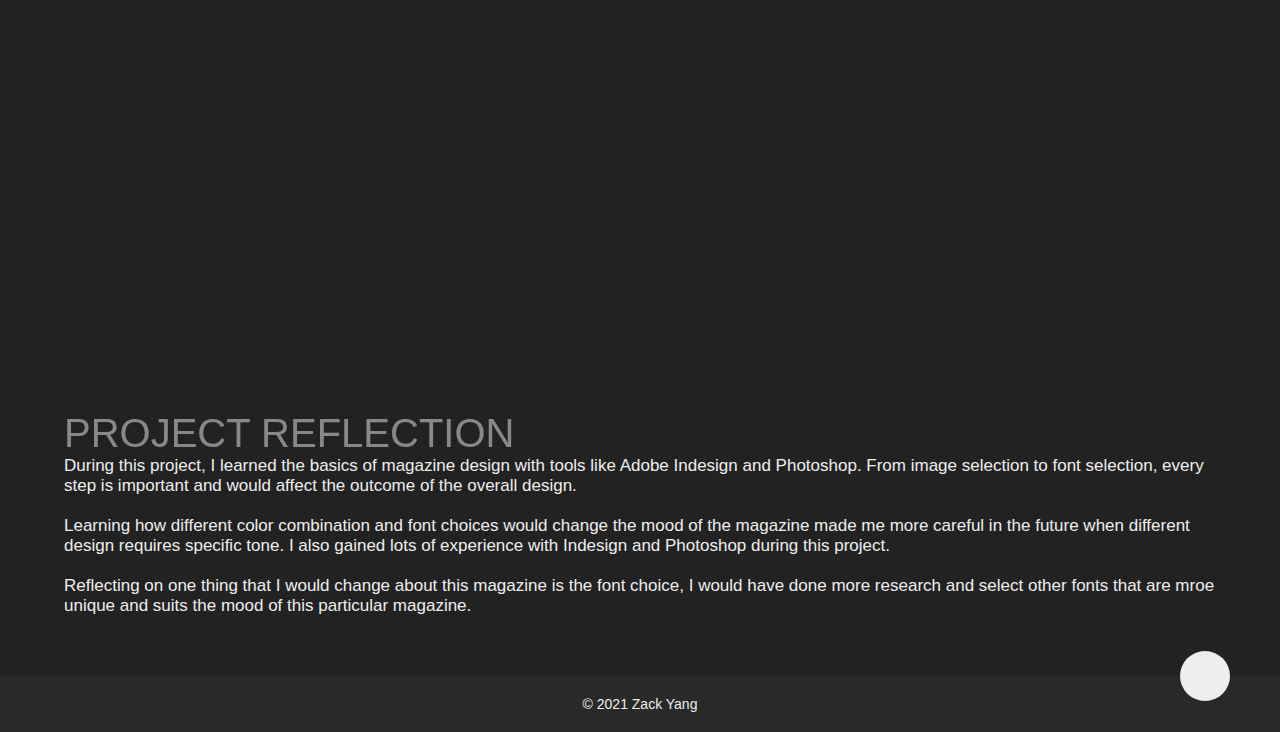
==== commit 252a1dcb: "Fixed image not showing for p1 color" ====
--- a/portfolio/project1.html
+++ b/portfolio/project1.html
@@ -55,7 +55,7 @@
         <h6>Scroll Down for Details & Analysis</h6>
       </div>
     </header>
-    <div class="container">
+  <div class="container">
     <div class="slideshow-container" data-aos="fade-right" data-aos-delay="300">
 
       <!-- Full-width images with number and caption text -->
@@ -87,19 +87,21 @@
       </div>
     </div>
   </div>
+  </div>
     <section class="project-detail" id="project-detail">
       <div class="container">
           <div class="project-description-title">
             <h1>Project Analysis</h1>
           </div>
       </div>
+      <div class="container">
       <section class="project-detail" id="project-detail">
         <div class="project-item">
           <div class="profile-img has-margin-right" data-aos="fade-right" data-aos-delay="300">
             <img src="images/p01color.png" alt="color image" />
           </div>
           <div
-            class="project-detail-details"
+            class="project-description"
             data-aos="fade-left"
             data-aos-delay="600"
           >
@@ -113,6 +115,7 @@
             </div>
           </div>
         </div>
+      </div>
         <div class="container">
           <div class="slideshow-container " data-aos="fade-right" data-aos-delay="300">
 
@@ -140,18 +143,19 @@
             data-aos="fade-left"
             data-aos-delay="600"
           >
-            <div class="project-description">
-              <h1>Image Selection</h1>
-              <h6>
-                The magazine I created is monthly issued. 
-                It talks about global issues around the world, so that is why I chose to talk about the massacre in Mexico.<br>
-                I selected images that have a strong focus point inside. <br>
-                The candle in the first and second image draws attention to the audience and gives a impact in the overall design.
-              </h6>
-            </div>
-          </div>
+          </div> 
+        </div>
+        <div class="project-description">
+          <h1>Image Selection</h1>
+          <h6>
+            The magazine I created is monthly issued. 
+            It talks about global issues around the world, so that is why I chose to talk about the massacre in Mexico.<br>
+            I selected images that have a strong focus point inside. <br>
+            The candle in the first and second image draws attention to the audience and gives a impact in the overall design.
+          </h6>
         </div>
       </div>
+    <div class="container">
       <section class="project-detail" id="project-detail">
         <div class="project-item">
           <div class="profile-img has-margin-right" data-aos="fade-right" data-aos-delay="300">
@@ -167,23 +171,20 @@
               </h6>
           </div>
         </div>
-      <div class="container">
+      </div>
+    <div class="container">
           <div class="project-reflection-heading">
             <h1>Project Reflection</h1>
-          </div>
-      </div>
-      <div class="container">
-        <div class="project-reflection">
+          <div class="project-reflection">
           <h6>During this project, I learned the basics of magazine design with tools like Adobe Indesign and Photoshop. From image selection to font selection, 
             every step is important and would affect the outcome of the overall design.<br><br>
             Learning how different color combination and font choices would change the mood of the magazine made me more careful in the future when different 
             design requires specific tone. I also gained lots of experience with Indesign and Photoshop during this project. <br><br>Reflecting on one thing that I would change about this
             magazine is the font choice, I would have done more research and select other fonts that are mroe unique and suits the mood of this particular magazine.
           </h6>
-        </div>
+          </div>
     </div>
-    </section>
-    
+  </section>
     <footer class="copyright">
       <div class="up" id="up">
         <i class="fas fa-chevron-up"></i>
--- a/portfolio/main.css
+++ b/portfolio/main.css
@@ -659,27 +659,15 @@
     right: 2rem;
   }
 
-  /* .project-detail-heading h1 {
-    margin-left: 2rem;
-    font-size: 1rem;
-    margin-bottom: 0rem;
-    margin-top: 0rem;
-  } */
-  /* .project-detail-heading-analysis h1 {
-    font-size: 2rem;
-  } */
-
-  /* .project-description h6 {
-    font-size: 1rem;
-    font-weight: 300;
-    margin-left: 2rem;
-  } */
-
-  .project-description .project-detail-heading {
+  .project-description {
     flex-direction: column;
   }
 
   .slideshow-container {
+    flex-direction: column;
+  }
+
+  .container {
     flex-direction: column;
   }
 
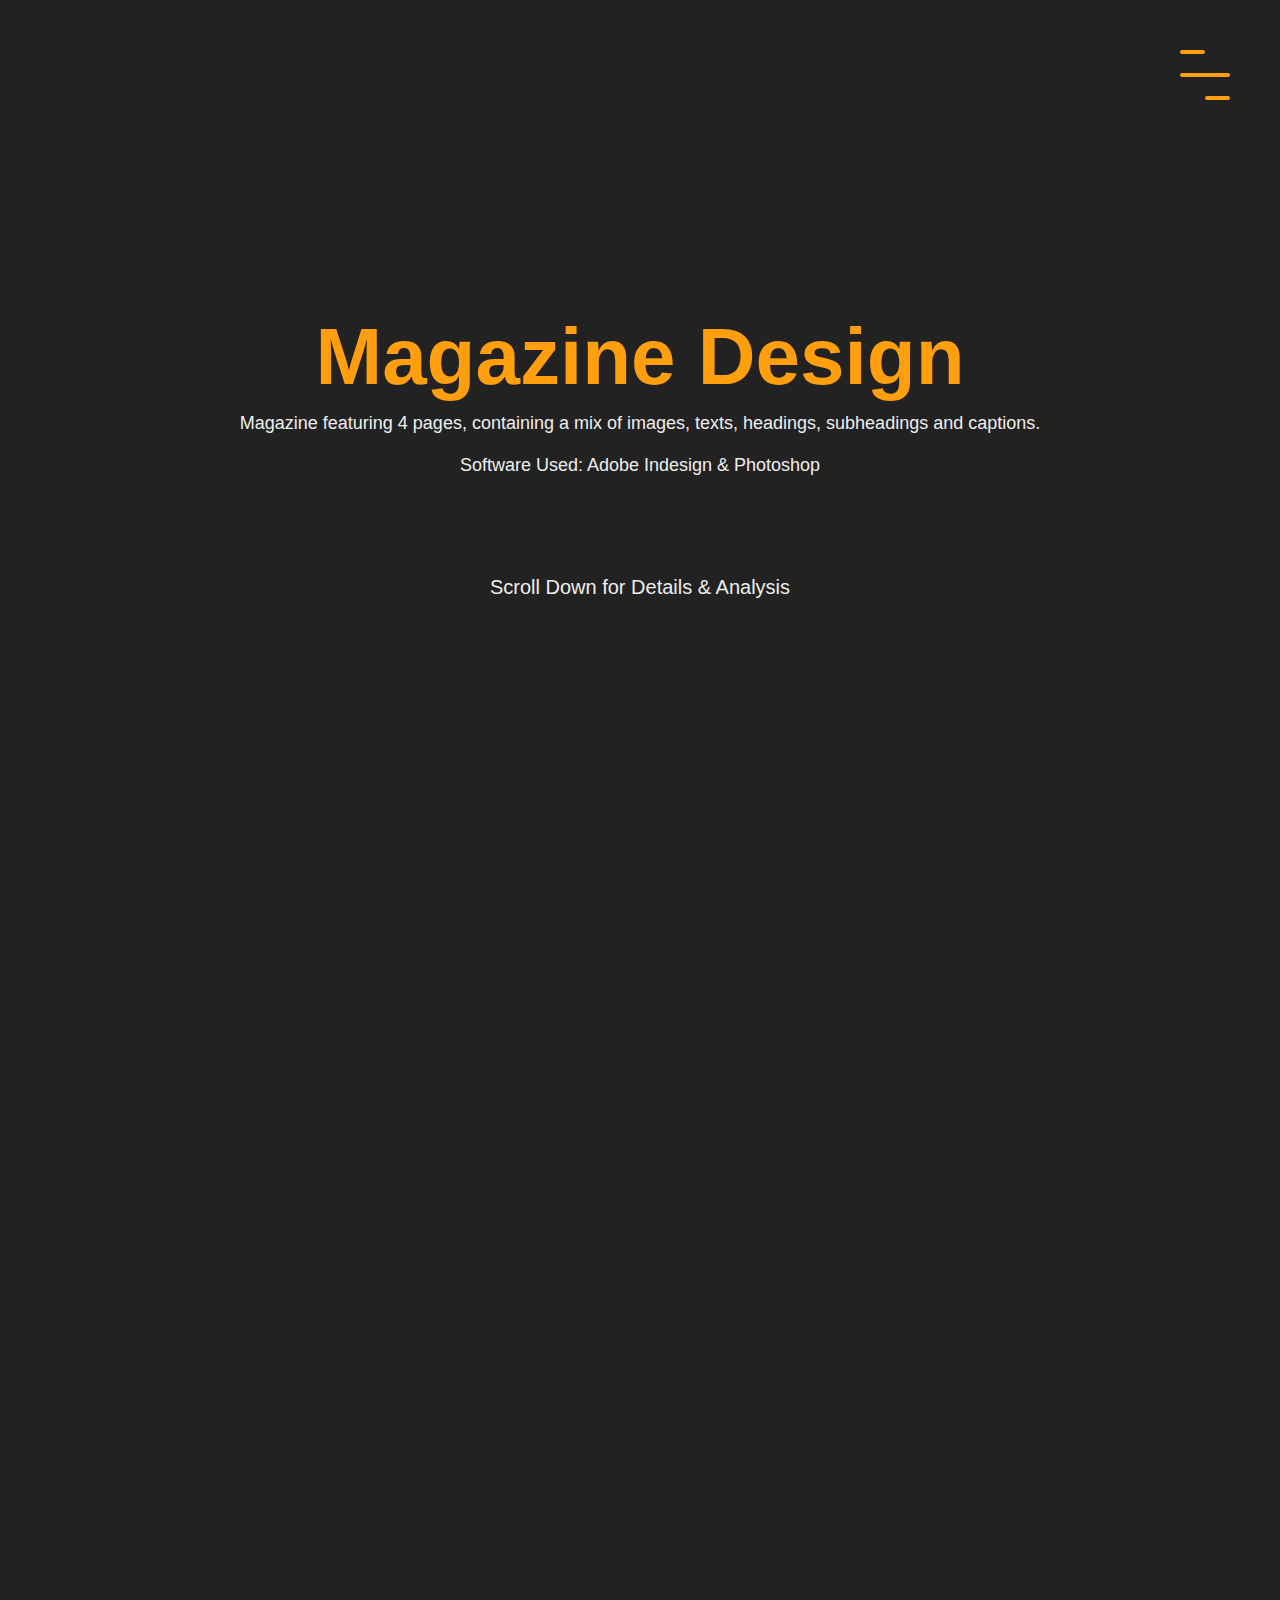
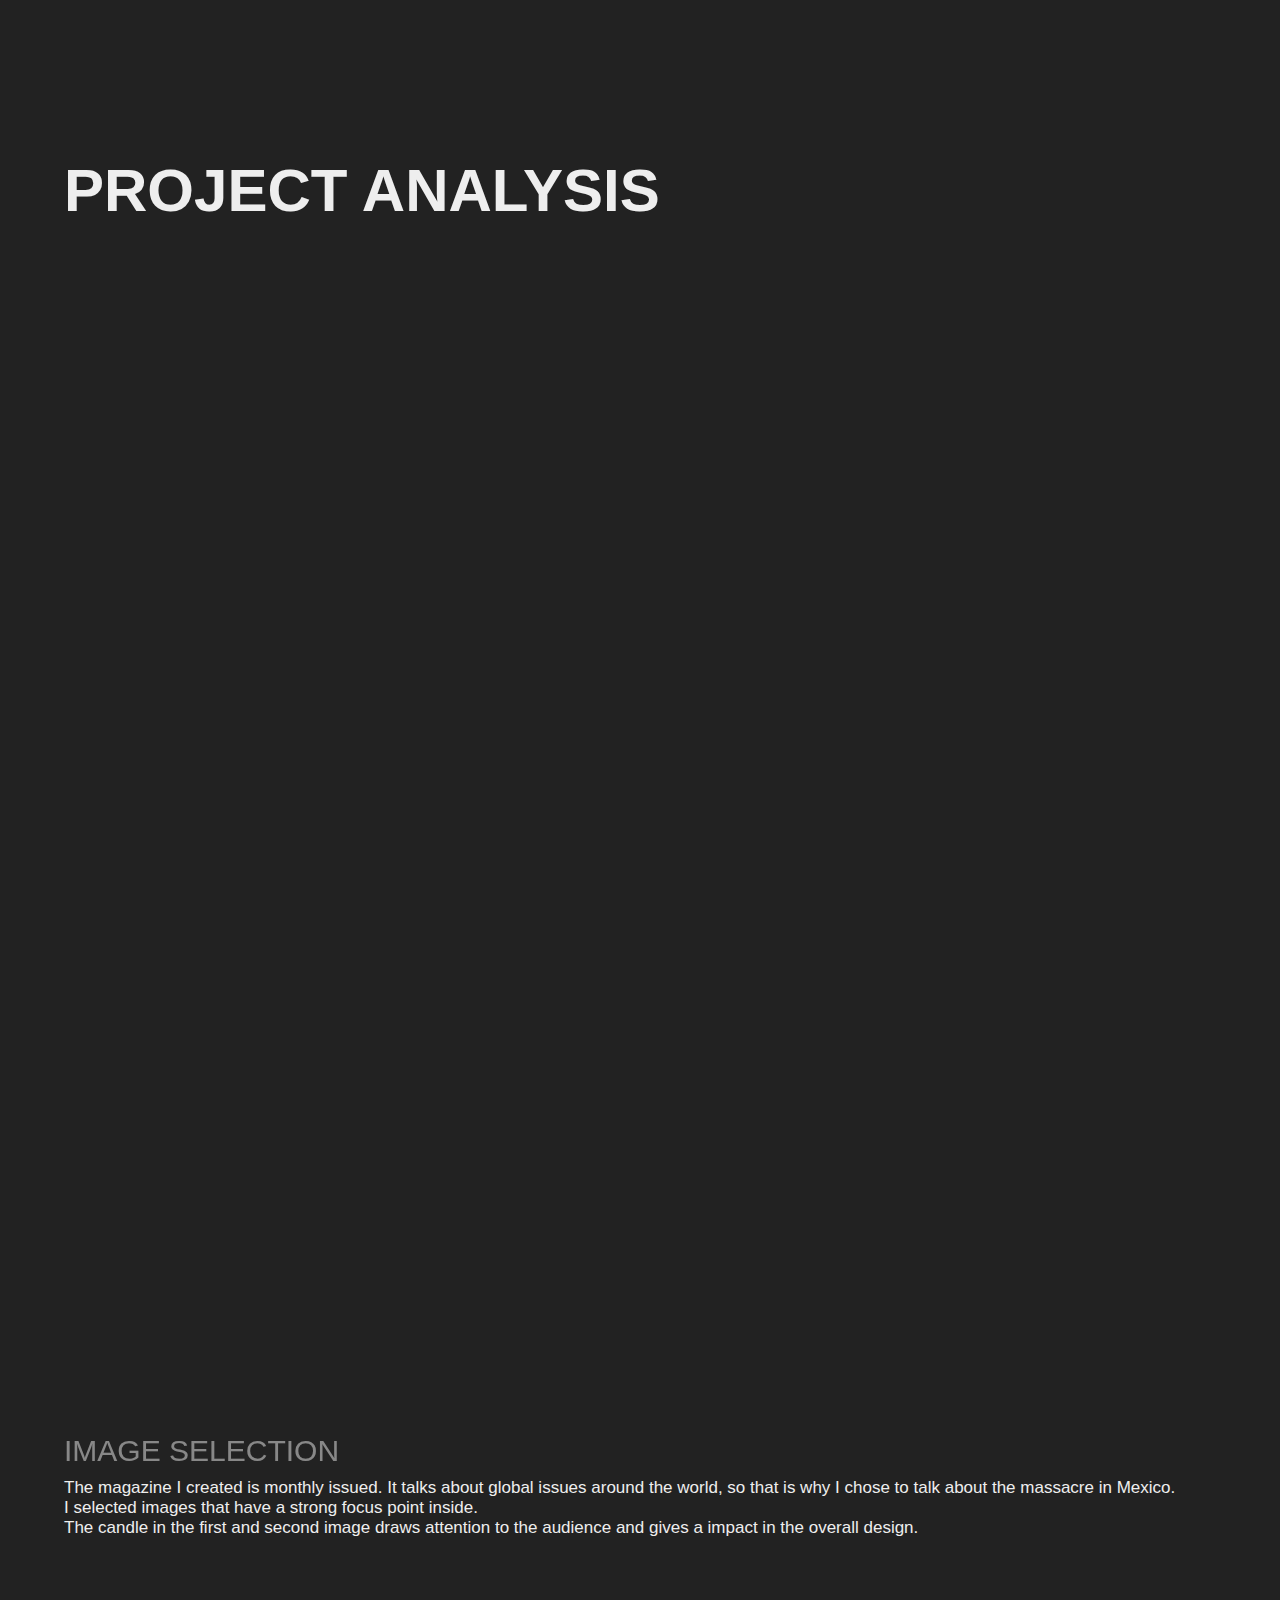
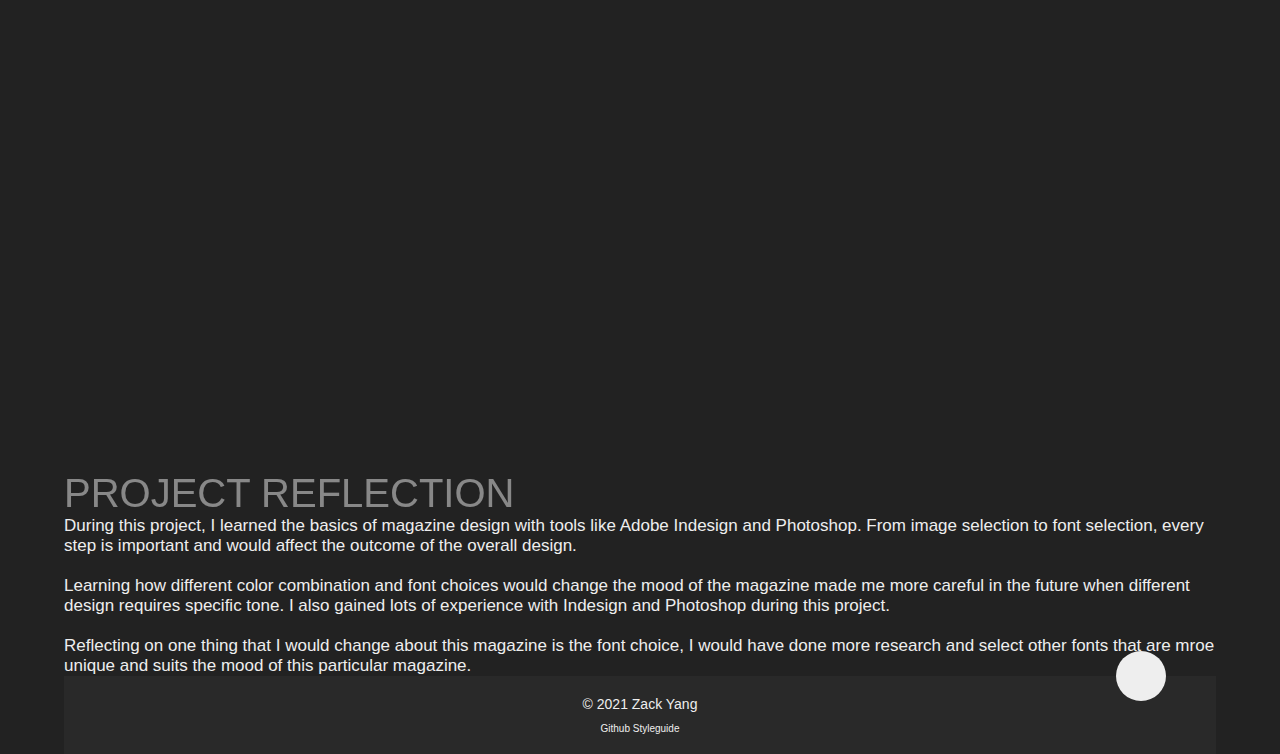
==== commit 0f78fcd0: "Added github and styleguide link" ====
--- a/portfolio/project1.html
+++ b/portfolio/project1.html
@@ -11,7 +11,7 @@
       integrity="sha384-fnmOCqbTlWIlj8LyTjo7mOUStjsKC4pOpQbqyi7RrhN7udi9RwhKkMHpvLbHG9Sr"
       crossorigin="anonymous"
     />
-    <link rel="stylesheet" href="main.css" />
+    <link rel="stylesheet" href="css/main.css" />
   </head>
   <body>
     <header>
@@ -22,25 +22,25 @@
       </div>
       <nav class="top-nav">
         <ul class="nav-list">
-          <li><a href="/index.html" class="nav-link">Home</a></li>
-          <li>
-            <a href="/index.html#about" class="nav-link">About</a>
-          </li>
-          <li>
-            <a href="/index.html#skills" class="nav-link">Skills</a>
-          </li>
-          <li>
-            <a href="/index.html#projects" class="nav-link"
+          <li><a href="http://www.sfu.ca/~hya76/IAT339-Portfolio/portfolio/index.html" class="nav-link">Home</a></li>
+          <li>
+            <a href="http://www.sfu.ca/~hya76/IAT339-Portfolio/portfolio/index.html#about" class="nav-link">About</a>
+          </li>
+          <li>
+            <a href="http://www.sfu.ca/~hya76/IAT339-Portfolio/portfolio/index.html#skills" class="nav-link">Skills</a>
+          </li>
+          <li>
+            <a href="http://www.sfu.ca/~hya76/IAT339-Portfolio/portfolio/index.html#projects" class="nav-link"
               >Projects</a
             >
           </li>
           <li>
-            <a href="/index.html#experience" class="nav-link"
+            <a href="http://www.sfu.ca/~hya76/IAT339-Portfolio/portfolio/index.html#experience" class="nav-link"
               >Experience</a
             >
           </li>
           <li>
-            <a href="/index.html#contact" class="nav-link">Contact</a>
+            <a href="http://www.sfu.ca/~hya76/IAT339-Portfolio/portfolio/index.html#contact" class="nav-link">Contact</a>
           </li>
         </ul>
       </nav>
@@ -95,9 +95,9 @@
           </div>
       </div>
       <div class="container">
-      <section class="project-detail" id="project-detail">
-        <div class="project-item">
-          <div class="profile-img has-margin-right" data-aos="fade-right" data-aos-delay="300">
+        <section class="project-detail" id="project-detail">
+          <div class="project-item">
+            <div class="profile-img has-margin-right" data-aos="fade-right" data-aos-delay="300">
             <img src="images/p01color.png" alt="color image" />
           </div>
           <div
@@ -144,21 +144,23 @@
             data-aos-delay="600"
           >
           </div> 
-        </div>
-        <div class="project-description">
-          <h1>Image Selection</h1>
-          <h6>
+        </section>
+        <div class="container">
+          <div class="project-description">
+            <h1>Image Selection</h1>
+            <h6>
             The magazine I created is monthly issued. 
             It talks about global issues around the world, so that is why I chose to talk about the massacre in Mexico.<br>
             I selected images that have a strong focus point inside. <br>
             The candle in the first and second image draws attention to the audience and gives a impact in the overall design.
-          </h6>
+            </h6>
+          </div>
         </div>
       </div>
     <div class="container">
       <section class="project-detail" id="project-detail">
         <div class="project-item">
-          <div class="profile-img has-margin-right" data-aos="fade-right" data-aos-delay="300">
+          <div class="portfolio-img has-margin-right" data-aos="fade-right" data-aos-delay="300">
             <img src="images/layout1.png" alt="layout image" />
           </div>
           <div
@@ -171,7 +173,7 @@
               </h6>
           </div>
         </div>
-      </div>
+    </div>
     <div class="container">
           <div class="project-reflection-heading">
             <h1>Project Reflection</h1>
@@ -189,11 +191,14 @@
       <div class="up" id="up">
         <i class="fas fa-chevron-up"></i>
       </div>
-      <p>&copy; 2021 Zack Yang</p>
+      <p>&copy; 2021 Zack Yang </p>
+      <br>
+        <a href="https://github.com/zack871024/IAT339-Portfolio">Github</a>
+        <a href="http://www.sfu.ca/~hya76/IAT339-Portfolio/styleguide/styleguide.html">Styleguide</a>
     </footer>
 
     <script src="https://ajax.googleapis.com/ajax/libs/jquery/3.3.1/jquery.min.js"></script>
     <script src="https://unpkg.com/aos@next/dist/aos.js"></script>
-    <script src="main.js"></script>
+    <script src="script/main.js"></script>
   </body>
 </html>
--- a/portfolio/css/main.css
+++ b/portfolio/css/main.css
@@ -0,0 +1,817 @@
+/*Start global*/
+* {
+  margin: 0;
+  padding: 0;
+  box-sizing: border-box;
+}
+
+html {
+  font-size: 10px;
+  font-family: "Montserrat", sans-serif;
+  color: #eee;
+}
+
+body {
+  width: 100%;
+  height: 100%;
+  background: rgb(34, 34, 34);
+  background-size: cover;
+}
+
+section {
+  padding: 6rem 0;
+}
+
+a {
+  text-decoration: none;
+  color: #eee;
+}
+
+p {
+  font-size: 1.8rem;
+  font-weight: 300;
+}
+
+img {
+  width: 100%;
+}
+/*End global*/
+
+/*Start reusable*/
+.container {
+  width: 90%;
+  max-width: 120rem;
+  height: 100%;
+  margin: 0 auto;
+  position: relative;
+}
+
+.section-heading {
+  text-align: center;
+  margin-bottom: 10rem;
+}
+
+.section-heading h1 {
+  font-size: 3.5rem;
+  color: rgba(255, 255, 255, 0.3);
+  text-decoration: uppercase;
+  font-weight: 300;
+  position: relative;
+  margin-bottom: 1rem;
+}
+
+.section-heading h1::before,
+.section-heading h1::after {
+  content: "";
+  position: absolute;
+  bottom: -0.5rem;
+  left: 50%;
+  transform: translateX(-50%);
+  background-color: rgba(255, 255, 255, 0.75);
+}
+
+.section-heading h1::before {
+  width: 10rem;
+  height: 3px;
+  border-radius: 0.8rem;
+}
+
+.seection-heading h6 {
+  font-size: 1.6rem;
+  font-weight: 300;
+}
+
+.has-margin-right {
+  margin-right: 5rem;
+}
+
+/*End reusable*/
+
+/*Start header*/
+header {
+  width: 100%;
+  height: 100vh;
+}
+
+.top-nav {
+  width: 100%;
+  height: 100vh;
+  position: fixed;
+  top: -100vh;
+  z-index: 50;
+  background-color: #373746;
+  border-bottom-right-radius: 100%;
+  border-bottom-left-radius: 100%;
+  transition: all 650ms cubic-bezier(1, 0, 0, 1);
+}
+
+.nav-list {
+  list-style-type: none;
+  width: 100%;
+  height: 100%;
+  display: flex;
+  justify-content: center;
+  align-items: center;
+}
+
+li {
+  margin: 0 2rem;
+}
+
+.nav-link {
+  font-family: "Montserrat", sans-serif;
+  font-size: 5rem;
+  padding: 1rem;
+}
+
+.nav-link:hover,
+.nav-link:focus {
+  background: #ff9f0e;
+  -webkit-background-clip: text;
+  -webkit-text-fill-color: transparent;
+}
+
+.top-nav.open {
+  top: 0;
+  border-radius: initial;
+}
+
+.menu-toggler {
+  position: absolute;
+  top: 5rem;
+  right: 5rem;
+  width: 5rem;
+  height: 5rem;
+  display: flex;
+  flex-direction: column;
+  justify-content: space-between;
+  cursor: pointer;
+  z-index: 1500;
+  transition: transform 650ms ease-out;
+}
+
+.menu-toggler.open {
+  transform: rotate(-45deg);
+}
+
+.bar {
+  background-color: #ff9f0e;
+  width: 100%;
+  height: 4px;
+  border-radius: 0.8rem;
+}
+
+.bar.half {
+  width: 50%;
+}
+
+.bar.start {
+  transform-origin: right;
+  transition: transform 650ms cubic-bezier(0.54, -0.81, 0.57, 0.57);
+}
+
+.open .bar.start {
+  transform: rotate(-360deg) translateX(0.8rem);
+}
+
+.bar.end {
+  align-self: flex-end;
+  transform-origin: left;
+  transition: transform 650ms cubic-bezier(0.54, -0.81, 0.57, 0.57);
+}
+
+.open .bar.end {
+  transform: rotate(-360deg) translateX(-0.8rem);
+}
+
+.landing-text {
+  position: absolute;
+  top: 50%;
+  left: 50%;
+  transform: translate(-50%, -50%);
+  width: 100%;
+  text-align: center;
+  z-index: 1;
+}
+
+.landing-text h1 {
+  font-size: 20rem;
+  font-family: "Montserrat", sans-serif;
+  background: #ff9f0e;
+  -webkit-background-clip: text;
+  -webkit-text-fill-color: transparent;
+  padding: 1rem;
+  user-select: none;
+}
+
+.landing-text h6 {
+  font-size: 2rem;
+  font-weight: 300;
+}
+/*End header*/
+
+/*Start Project*/
+.project-text {
+  position: absolute;
+  top: 50%;
+  left: 50%;
+  transform: translate(-50%, -50%);
+  width: 100%;
+  text-align: center;
+  z-index: 1;
+}
+
+.project-text h1 {
+  font-size: 8rem;
+  font-family: "Montserrat", sans-serif;
+  background: #ff9f0e;
+  -webkit-background-clip: text;
+  -webkit-text-fill-color: transparent;
+  padding: 1rem;
+  user-select: none;
+}
+
+.project-text h6 {
+  padding-top: 10rem;
+  font-size: 2rem;
+  font-weight: 300;
+}
+
+.project-item {
+  display: flex;
+  align-items: center;
+  justify-content: center;
+  margin-bottom: 5rem;
+}
+
+.project-detail-heading-cover {
+  text-align: left;
+  text-transform: uppercase;
+  line-height: 0;
+  margin-top: 1rem;
+  margin-bottom: 2rem;
+  opacity: 0.5;
+}
+
+.project-detail-heading {
+  text-align: left;
+  display: flex;
+  flex: 1;
+  text-transform: uppercase;
+  line-height: 0;
+  margin-bottom: 6rem;
+}
+
+.project-detail-heading-analysis h1 {
+  text-align: left;
+  text-transform: uppercase;
+  display: flex;
+  flex: 1;
+  line-height: 0;
+  margin-bottom: 1rem;
+  font-size: 4rem;
+}
+
+.profile-img {
+  flex: 1;
+  width: 50rem;
+}
+
+.project-description {
+  flex: 1;
+  display: inline-block;
+}
+
+.project-description-title {
+  flex: 1;
+  display: inline-block;
+  text-transform: uppercase;
+  font-size: 3rem;
+  font-weight: 300;
+}
+
+.project-description h1 {
+  font-size: 3rem;
+  font-weight: 300;
+  margin: 1rem 0;
+  opacity: 0.5;
+  text-transform: uppercase;
+}
+
+.project-description h6 {
+  font-size: 1.7rem;
+  font-weight: 300;
+}
+
+.project-reflection-heading h1 {
+  font-size: 4rem;
+  margin-top: 5rem;
+  opacity: 0.5;
+  font-weight: 300;
+  text-transform: uppercase;
+}
+
+.project-reflection h6 {
+  font-size: 1.7rem;
+  font-weight: 300;
+}
+
+/*End Project*/
+
+/*Start about*/
+.about .container {
+  display: flex;
+  align-items: center;
+  justify-content: center;
+}
+
+.about-heading {
+  text-align: center;
+  text-transform: uppercase;
+  line-height: 0;
+  margin-bottom: 6rem;
+}
+
+.about-heading h1 {
+  font-size: 10rem;
+  opacity: 0.3;
+}
+
+.about-heading h6 {
+  font-size: 2rem;
+  font-weight: 300;
+}
+
+.profile-img {
+  flex: 1;
+  margin-right: 5rem;
+}
+
+.about-details {
+  flex: 1;
+}
+
+.social-media {
+  margin-top: 5rem;
+}
+
+.social-media i {
+  font-size: 5rem;
+  transition: color 650ms;
+}
+
+.fa-facebook:hover {
+  color: #4262b2;
+}
+
+.fa-instagram:hover {
+  color: #fb3958;
+}
+
+/*End about*/
+
+/*Start skills*/
+.my-skills {
+  margin-top: 10rem;
+  display: grid;
+  grid-template-columns: repeat(auto-fit, minmax(25rem, 1fr));
+  grid-gap: 2.5rem;
+  text-align: center;
+}
+
+.skill {
+  display: flex;
+  flex-direction: column;
+  justify-content: center;
+  align-items: center;
+  padding: 2rem;
+}
+
+.skill h1 {
+  text-transform: uppercase;
+  letter-spacing: 2px;
+  margin: 2rem -2px 2rem 0;
+}
+
+.icon-container {
+  width: 10rem;
+  height: 10rem;
+  border: 3px solid;
+  margin-bottom: 2rem;
+  display: flex;
+  transform: rotate(45deg);
+}
+
+.icon-container i {
+  color: #ff9f0e;
+  font-size: 5rem;
+  margin: auto;
+  transform: rotate(-45deg);
+}
+/*End skills*/
+
+/*Start portfolio*/
+.portfolio-item {
+  display: flex;
+  align-items: center;
+  justify-content: center;
+  margin-bottom: 5rem;
+}
+
+.portfolio-item:last-child {
+  margin-bottom: 0;
+}
+
+.portfolio-img {
+  flex: 1;
+  width: 50rem;
+}
+
+.portfolio-description {
+  flex: 1;
+}
+
+.portfolio-description h1 {
+  font-size: 3rem;
+  font-weight: 300;
+  margin: 1rem 0;
+}
+
+.portfolio-description h6 {
+  font-size: 1.5rem;
+  text-transform: uppercase;
+  font-weight: 300;
+  opacity: 0.3;
+}
+
+.portfolio-description .cta {
+  display: inline-block;
+  margin-top: 2.5rem;
+  font-size: 1.5rem;
+  text-transform: uppercase;
+  color: #ff9f0e;
+  transition: color 650ms;
+}
+
+.portfolio-description .cta:hover {
+  color: #2d66e0;
+}
+/*End portfolio*/
+
+/*Start timeline*/
+
+.timeline ul {
+  border-left: 4px solid #ff9f0e;
+  background-color: rgba(0, 0, 0, 0.05);
+  margin: 0 auto;
+  position: relative;
+  padding: 5rem;
+  list-style: none;
+  text-align: left;
+  width: 70%;
+}
+
+.timeline h1 {
+  font-size: 2rem;
+  text-transform: uppercase;
+  font-weight: 300;
+  margin-top: 1rem;
+  opacity: 0.3;
+}
+
+.timeline .date {
+  border-bottom: 1px solid rgba(255, 255, 255, 0.1);
+  margin-bottom: 1rem;
+  padding-bottom: 1rem;
+  position: relative;
+}
+
+.timeline .date:nth-last-of-type() {
+  padding-bottom: 0;
+  margin-bottom: 0;
+  border: none;
+}
+
+.timeline .date::before,
+.timeline .date::after {
+  position: absolute;
+  display: block;
+  top: 50%;
+  transform: translateY(-50%);
+}
+
+.timeline .date::before {
+  content: attr(date-date);
+  left: -21rem;
+  text-align: right;
+  min-width: 12rem;
+  font-size: 1.5rem;
+}
+
+/*End timeline*/
+
+/*Start contact*/
+
+.contact {
+  background-color: rgb(34, 34, 34);
+}
+
+form {
+  width: 70%;
+  margin: 0 auto;
+}
+
+form label {
+  font-size: 1.5rem;
+}
+
+input,
+select,
+textarea {
+  width: 100%;
+  padding: 1rem;
+  margin-bottom: 5px;
+  border: none;
+  border: none;
+}
+
+input[type="submit"] {
+  width: initial;
+  background-color: #ff9f0e;
+  color: white;
+  padding: 1rem 2rem;
+  border-radius: 0.8rem;
+  cursor: pointer;
+  transition: background-color 650ms;
+}
+
+input[type="submit"]:hover {
+  background-color: #ff9f0e;
+  color: #221e3f;
+}
+
+/*End contact*/
+
+/*Start footer*/
+
+.copyright {
+  width: 100%;
+  text-align: center;
+  background-color: rgb(41, 41, 41);
+  padding: 2rem 0;
+  position: relative;
+}
+
+.up {
+  position: absolute;
+  width: 5rem;
+  height: 5rem;
+  background-color: #eee;
+  top: -2.5rem;
+  right: 5rem;
+  border-radius: 100%;
+  display: flex;
+}
+
+.up i {
+  color: #16162d;
+  font-size: 2rem;
+  margin: auto;
+}
+
+.copyright p {
+  font-size: 1.4rem;
+}
+/*End footer*/
+
+/*Start media queries*/
+@media screen and (max-width: 1000px) {
+  body {
+    background: rgb(34, 34, 34);
+    background-size: cover;
+  }
+
+  .landing-text h1 {
+    font-size: 15rem;
+  }
+
+  .landing-text h6 {
+    font-size: 1.7rem;
+  }
+
+  .nav-list {
+    flex-direction: column;
+  }
+
+  li {
+    margin: 2rem 0;
+  }
+
+  .nav-link {
+    font-size: 4.5rem;
+  }
+
+  .about-heading h1 {
+    font-size: 8rem;
+  }
+
+  .section-heading h1 {
+    font-size: 3rem;
+  }
+
+  .project-detail-heading h1 {
+    font-size: 2rem;
+    margin: 0;
+  }
+
+  .about-details .nav-list {
+    flex-direction: initial;
+  }
+
+  .about-details li {
+    margin: 0 2rem;
+  }
+
+  .icon-container {
+    width: 7rem;
+    height: 7rem;
+  }
+
+  .icon-container i {
+    font-size: 4rem;
+  }
+
+  .timeline ul {
+    margin: 0 0 0 auto;
+  }
+
+  .timeline .date:before {
+    left: -20rem;
+  }
+
+  .timeline .date:after {
+    left: -5.9 rem;
+  }
+}
+@media screen and (max-width: 520px) {
+  .menu-toggler {
+    top: 2rem;
+    right: 2rem;
+  }
+
+  .slideshow-container {
+    flex-direction: column;
+  }
+
+  .project-item {
+    flex-direction: column;
+  }
+
+  .portfolio-img {
+    margin: 0 0 2rem 0;
+  }
+
+  .project-description {
+    margin: 0;
+  }
+
+  .container {
+    flex-direction: column;
+  }
+
+  .landing-text h1 {
+    font-size: 8rem;
+  }
+
+  .landing-text h6 {
+    font-size: 1.4rem;
+  }
+
+  .nav-link {
+    font-size: 3.5rem;
+  }
+
+  .about .container {
+    flex-direction: column;
+  }
+
+  .profile-img {
+    margin: 0 0 7rem 0;
+  }
+
+  .portfolio-item {
+    flex-direction: column;
+  }
+
+  .portfolio-img {
+    margin: 0 0 2rem 0;
+  }
+
+  .portfolio-description {
+    margin: 0;
+  }
+
+  .timeline p {
+    font-size: 1.6rem;
+  }
+
+  .timeline .date::before {
+    font-size: 1.4rem;
+  }
+
+  form {
+    width: 100%;
+  }
+
+  .up {
+    right: 2rem;
+  }
+}
+
+/*End media queries*/
+
+/*image slideshow*/
+* {
+  box-sizing: border-box;
+}
+
+/* Slideshow container */
+.slideshow-container {
+  position: relative;
+  flex: 1;
+}
+
+/* Hide the images by default */
+.mySlides1 .mySlides2 {
+  display: none;
+}
+
+/* Next & previous buttons */
+.prev,
+.next {
+  cursor: pointer;
+  position: absolute;
+  top: 50%;
+  width: auto;
+  margin-top: -22px;
+  padding: 16px;
+  color: #ff9f0e;
+  font-weight: bold;
+  font-size: 35px;
+  transition: 0.6s ease;
+  border-radius: 0 3px 3px 0;
+  user-select: none;
+}
+
+/* Position the "next button" to the right */
+.next {
+  right: 0;
+  border-radius: 3px 0 0 3px;
+}
+
+/* On hover, add a black background color with a little bit see-through */
+.prev:hover,
+.next:hover {
+  background-color: rgba(0, 0, 0, 0.8);
+}
+
+/* Number text (1/3 etc) */
+.numbertext {
+  color: #f2f2f2;
+  font-size: 12px;
+  padding: 8px 12px;
+  position: absolute;
+  top: 0;
+}
+
+/* The dots/bullets/indicators */
+
+.active {
+  background-color: #717171;
+}
+
+/* Fading animation */
+.fade {
+  -webkit-animation-name: fade;
+  -webkit-animation-duration: 1.5s;
+  animation-name: fade;
+  animation-duration: 1.5s;
+}
+
+@-webkit-keyframes fade {
+  from {
+    opacity: 0.4;
+  }
+  to {
+    opacity: 1;
+  }
+}
+
+@keyframes fade {
+  from {
+    opacity: 0.4;
+  }
+  to {
+    opacity: 1;
+  }
+}
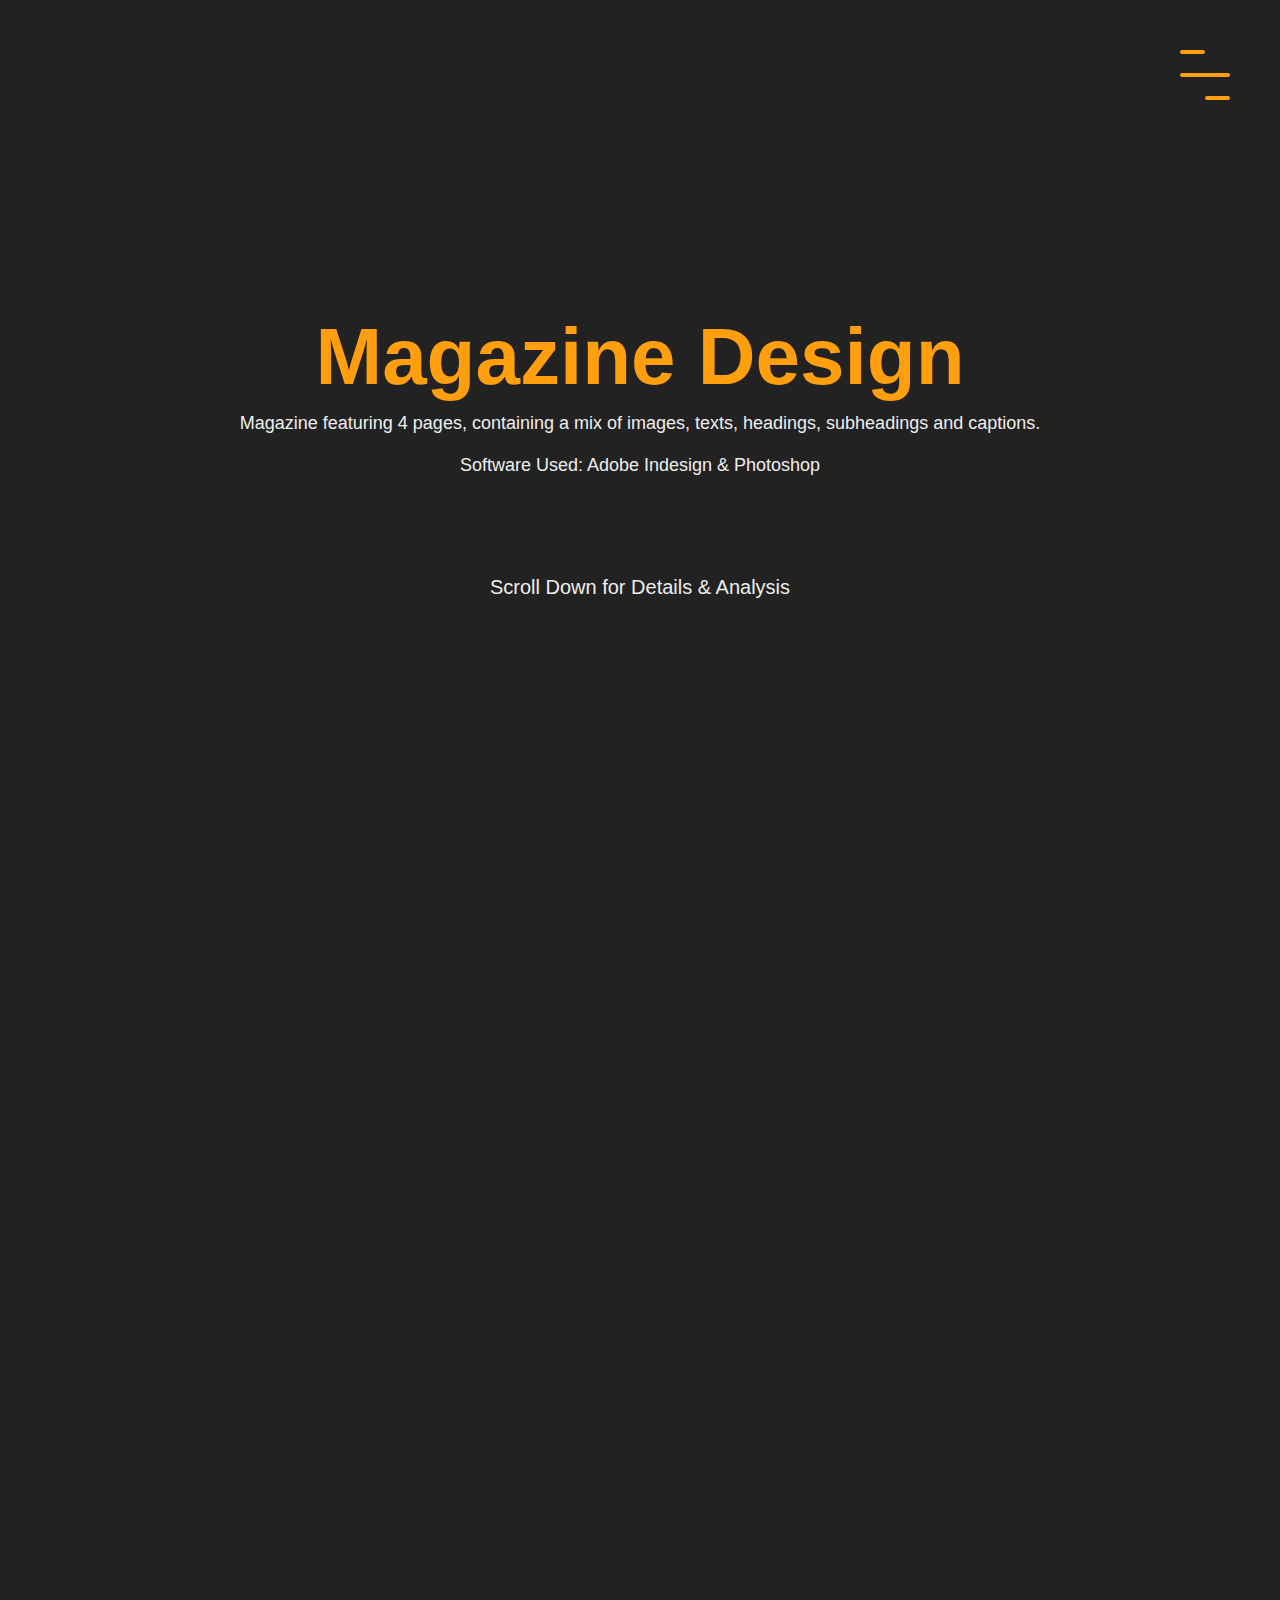
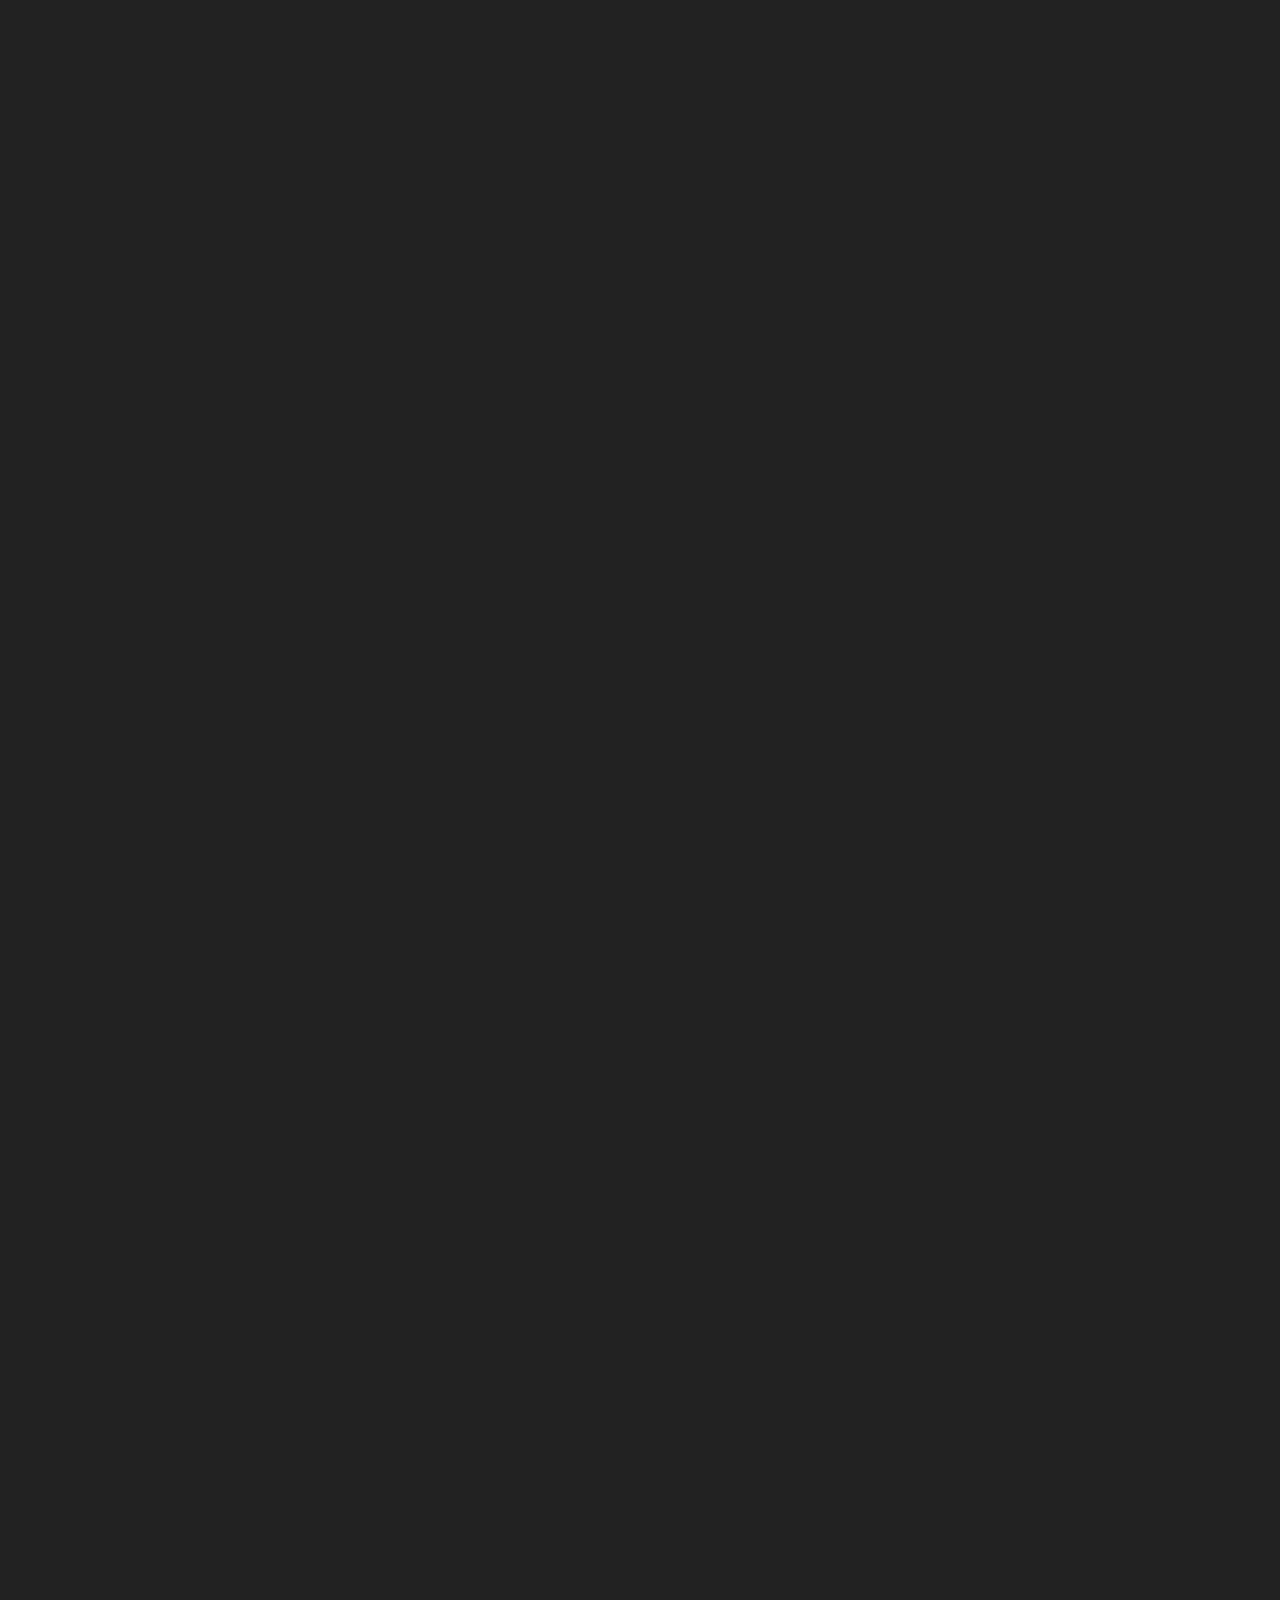
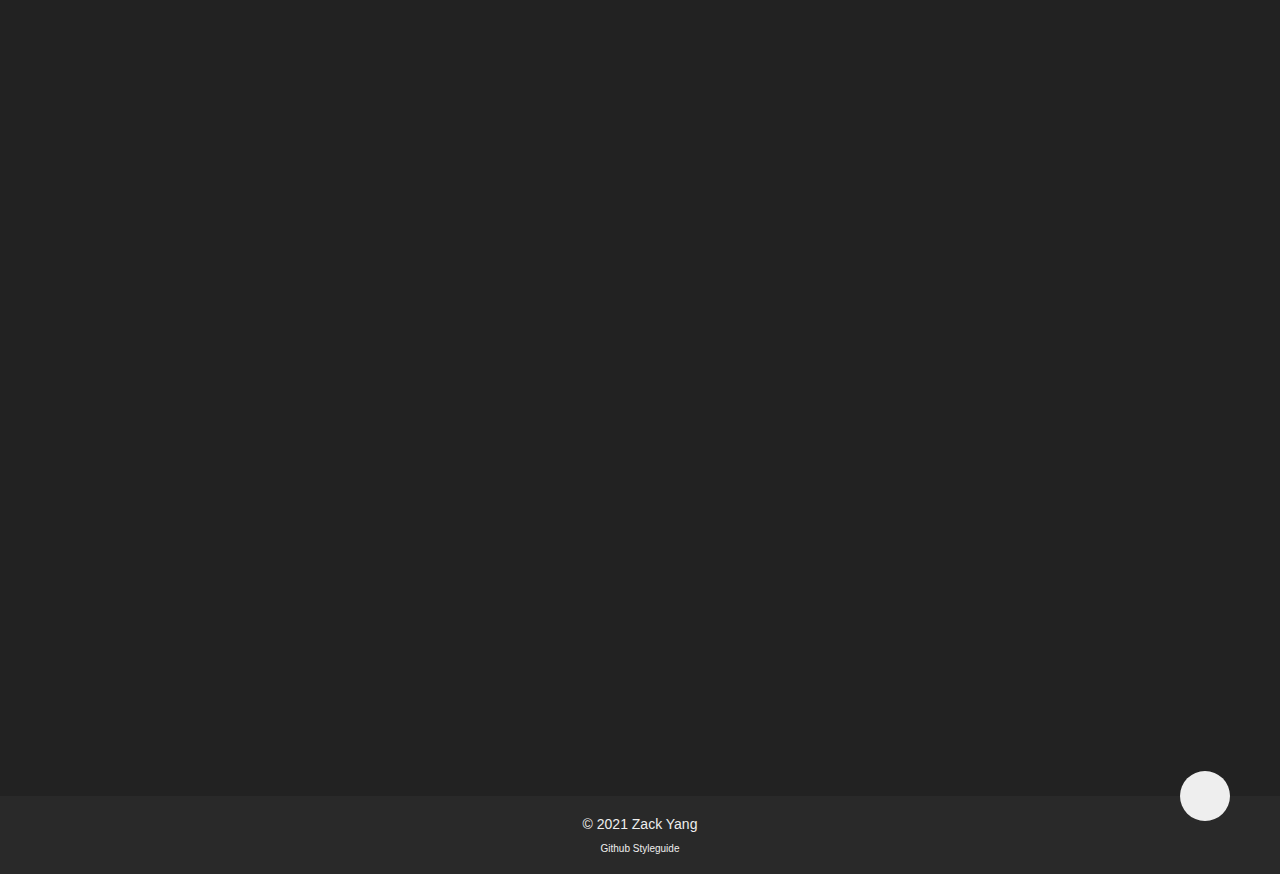
==== commit a7a14c98: "Redo animation & P2 grid" ====
--- a/portfolio/project1.html
+++ b/portfolio/project1.html
@@ -80,7 +80,7 @@
       <div
       class="project-detail-details"
       data-aos="fade-left"
-      data-aos-delay="600"
+      data-aos-delay="300"
     >
       <div class="project-detail-heading-cover">
         <h1>Finished Project</h1>
@@ -90,14 +90,15 @@
   </div>
     <section class="project-detail" id="project-detail">
       <div class="container">
-          <div class="project-description-title">
+          <div class="project-description-title" data-aos="fade-right"
+          data-aos-delay="300">
             <h1>Project Analysis</h1>
           </div>
       </div>
       <div class="container">
         <section class="project-detail" id="project-detail">
           <div class="project-item">
-            <div class="profile-img has-margin-right" data-aos="fade-right" data-aos-delay="300">
+            <div class="profile-img has-margin-right" data-aos="fade-right" data-aos-delay="600">
             <img src="images/p01color.png" alt="color image" />
           </div>
           <div
@@ -117,7 +118,7 @@
         </div>
       </div>
         <div class="container">
-          <div class="slideshow-container " data-aos="fade-right" data-aos-delay="300">
+          <div class="slideshow-container " data-aos="fade-right" data-aos-delay="900">
 
             <!-- Full-width images with number and caption text -->
             <div class="mySlides2 fade">
@@ -141,12 +142,13 @@
             <div
             class="project-detail-details"
             data-aos="fade-left"
-            data-aos-delay="600"
+            data-aos-delay="900"
           >
           </div> 
         </section>
         <div class="container">
-          <div class="project-description">
+          <div class="project-description" data-aos="fade-left"
+          data-aos-delay="900">
             <h1>Image Selection</h1>
             <h6>
             The magazine I created is monthly issued. 
@@ -160,13 +162,13 @@
     <div class="container">
       <section class="project-detail" id="project-detail">
         <div class="project-item">
-          <div class="portfolio-img has-margin-right" data-aos="fade-right" data-aos-delay="300">
+          <div class="portfolio-img has-margin-right" data-aos="fade-right" data-aos-delay="1200">
             <img src="images/layout1.png" alt="layout image" />
           </div>
           <div
             class="project-description"
             data-aos="fade-left"
-            data-aos-delay="600"
+            data-aos-delay="1200"
           >
               <h1>Layout Design</h1>
               <h6>Using Adobe InDesign, I created a grid of 16 rows and 12 columns, with 3 pica margins on every side.
@@ -175,9 +177,14 @@
         </div>
     </div>
     <div class="container">
-          <div class="project-reflection-heading">
+          <div class="project-reflection-heading" data-aos="fade-right"
+          data-aos-delay="1500">
             <h1>Project Reflection</h1>
-          <div class="project-reflection">
+          </div>
+      </div>
+     <div class="container">    
+          <div class="project-reflection" data-aos="fade-right"
+          data-aos-delay="1500">
           <h6>During this project, I learned the basics of magazine design with tools like Adobe Indesign and Photoshop. From image selection to font selection, 
             every step is important and would affect the outcome of the overall design.<br><br>
             Learning how different color combination and font choices would change the mood of the magazine made me more careful in the future when different 
@@ -187,7 +194,8 @@
           </div>
     </div>
   </section>
-    <footer class="copyright">
+  <section></section>
+  <footer class="copyright">
       <div class="up" id="up">
         <i class="fas fa-chevron-up"></i>
       </div>
@@ -195,7 +203,7 @@
       <br>
         <a href="https://github.com/zack871024/IAT339-Portfolio">Github</a>
         <a href="http://www.sfu.ca/~hya76/IAT339-Portfolio/styleguide/styleguide.html">Styleguide</a>
-    </footer>
+   </footer>
 
     <script src="https://ajax.googleapis.com/ajax/libs/jquery/3.3.1/jquery.min.js"></script>
     <script src="https://unpkg.com/aos@next/dist/aos.js"></script>
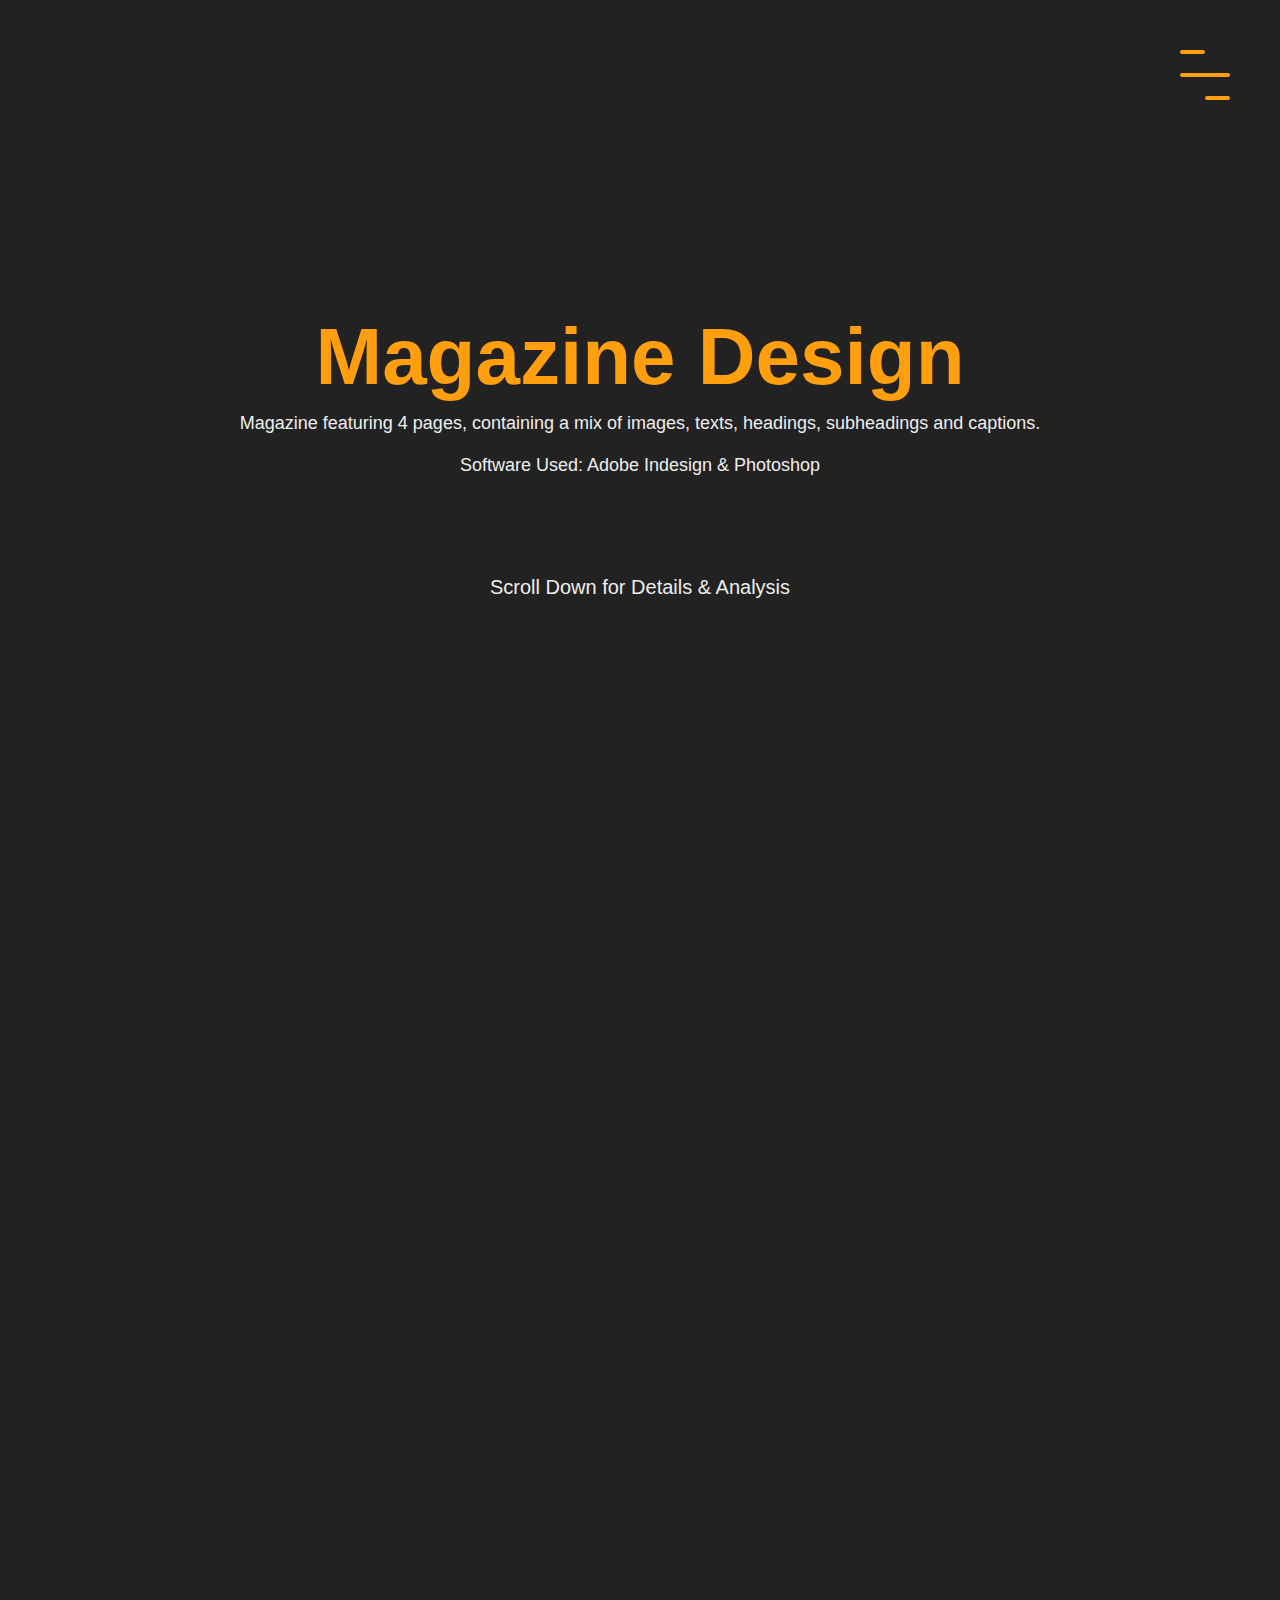
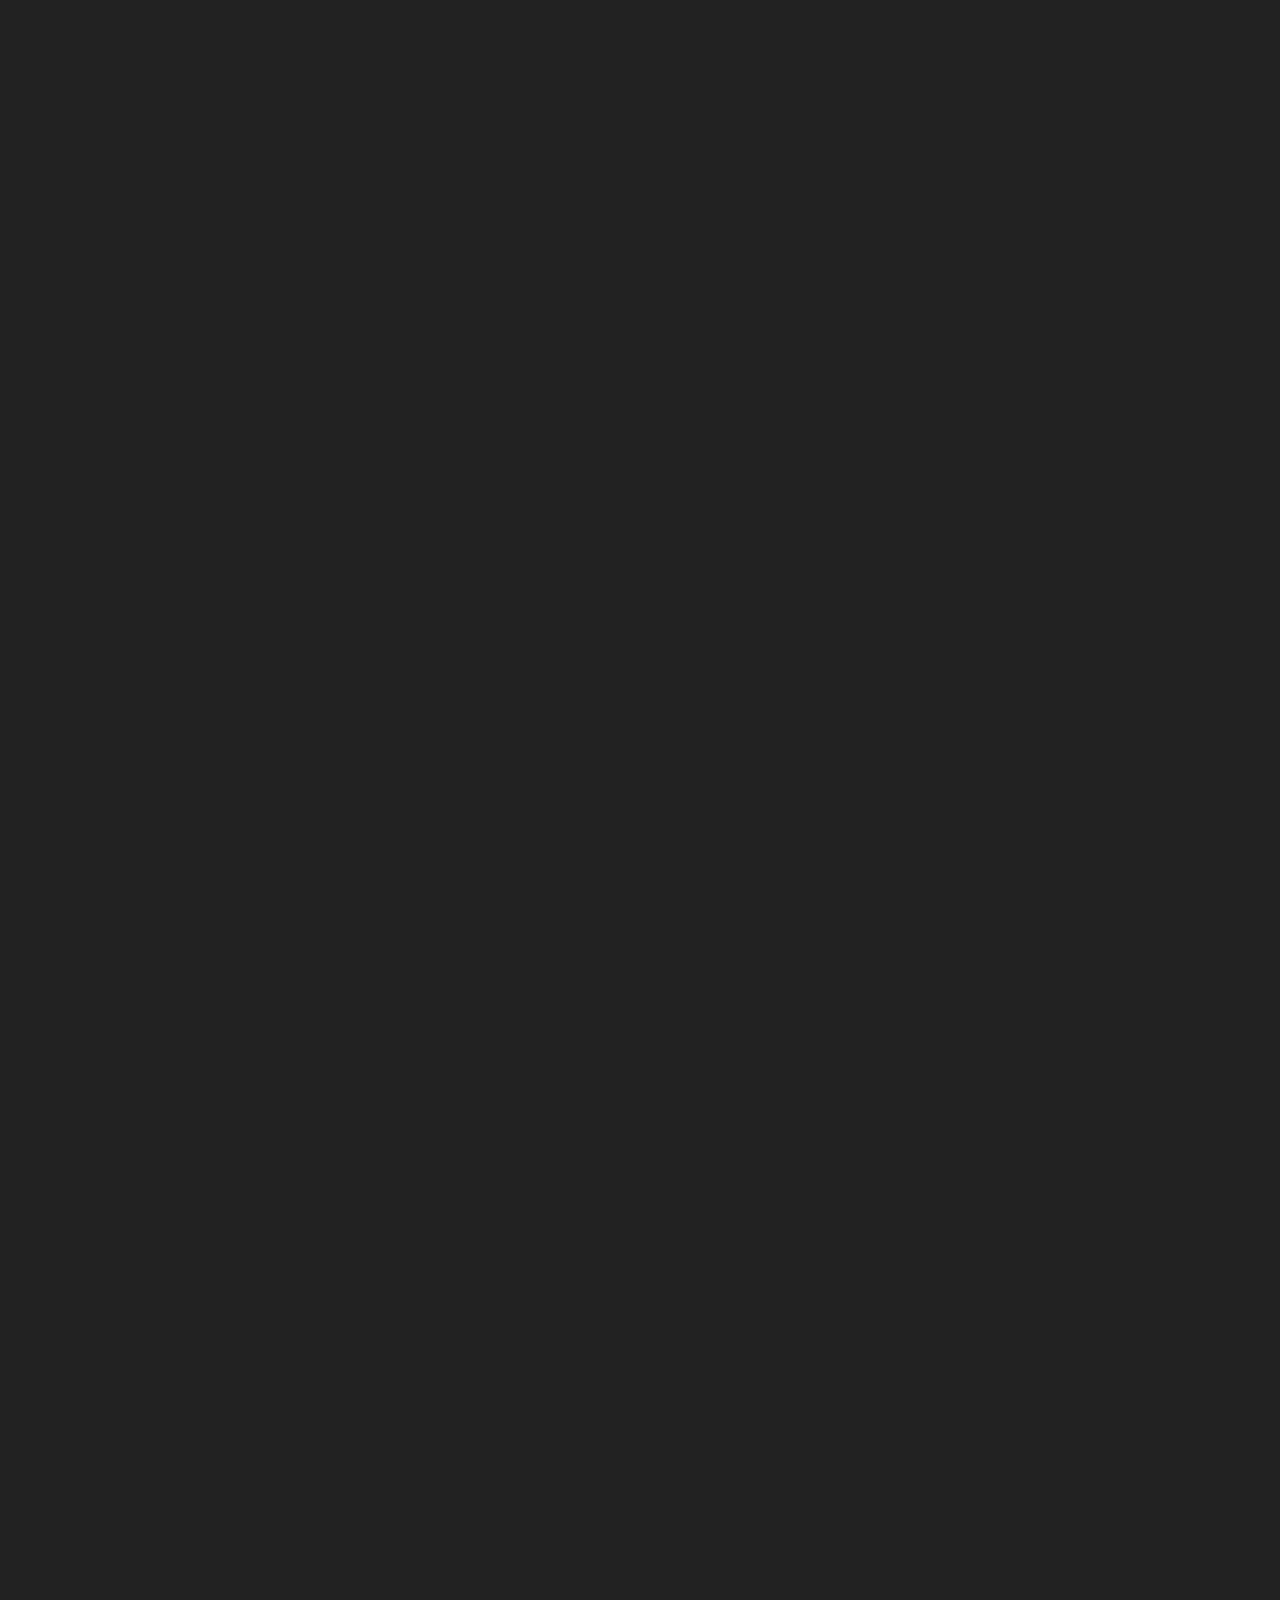
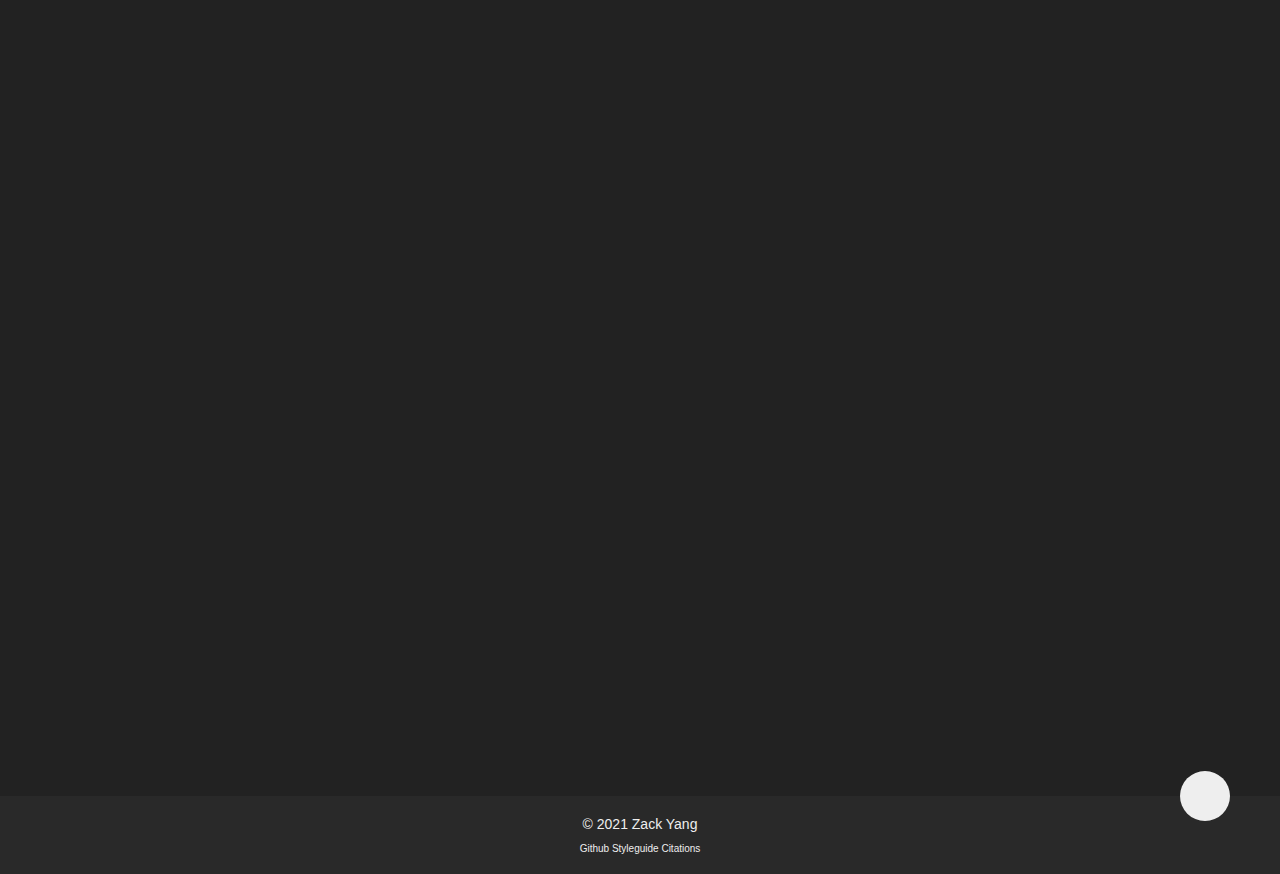
==== commit d4fca10a: "Fixed bugs in styleguide" ====
--- a/portfolio/project1.html
+++ b/portfolio/project1.html
@@ -203,6 +203,7 @@
       <br>
         <a href="https://github.com/zack871024/IAT339-Portfolio">Github</a>
         <a href="http://www.sfu.ca/~hya76/IAT339-Portfolio/styleguide/styleguide.html">Styleguide</a>
+        <a href="http://www.sfu.ca/~hya76/IAT339-Portfolio/citation/">Citations</a>
    </footer>
 
     <script src="https://ajax.googleapis.com/ajax/libs/jquery/3.3.1/jquery.min.js"></script>
--- a/portfolio/css/main.css
+++ b/portfolio/css/main.css
@@ -54,7 +54,7 @@
 .section-heading h1 {
   font-size: 3.5rem;
   color: rgba(255, 255, 255, 0.3);
-  text-decoration: uppercase;
+  text-transform: uppercase;
   font-weight: 300;
   position: relative;
   margin-bottom: 1rem;
@@ -650,7 +650,7 @@
   }
 
   .timeline .date:after {
-    left: -5.9 rem;
+    left: -5.9rem;
   }
 }
 @media screen and (max-width: 520px) {
@@ -742,7 +742,7 @@
 }
 
 /* Hide the images by default */
-.mySlides1 .mySlides2 {
+.mySlides {
   display: none;
 }
 
@@ -815,3 +815,61 @@
     opacity: 1;
   }
 }
+
+/* The actual popup */
+
+.popup {
+  position: relative;
+  display: inline-block;
+  cursor: pointer;
+  -webkit-user-select: none;
+  -moz-user-select: none;
+  -ms-user-select: none;
+  user-select: none;
+}
+
+.popup .popuptext {
+  visibility: hidden;
+  width: 160px;
+  background-color: #555;
+  color: #fff;
+  text-align: center;
+  border-radius: 6px;
+  padding: 8px 0;
+  position: absolute;
+  z-index: 1;
+  bottom: 125%;
+  left: 50%;
+  margin-left: -80px;
+}
+
+/* Toggle this class - hide and show the popup */
+
+.popup .show {
+  visibility: visible;
+  -webkit-animation: fadeIn 1s;
+  animation: fadeIn 1s;
+}
+
+.button {
+  border-radius: 10px;
+  border: none;
+  color: white;
+  padding: 15px 32px;
+  text-align: center;
+  text-decoration: none;
+  display: inline-block;
+  font-size: 16px;
+  margin: 4px 2px;
+  cursor: pointer;
+  margin-bottom: 2rem;
+  transition-duration: 0.4s;
+}
+
+.button-confirm {
+  background-color: #ff9f0e;
+}
+
+.button-confirm:hover {
+  background-color: #cf8516;
+}
